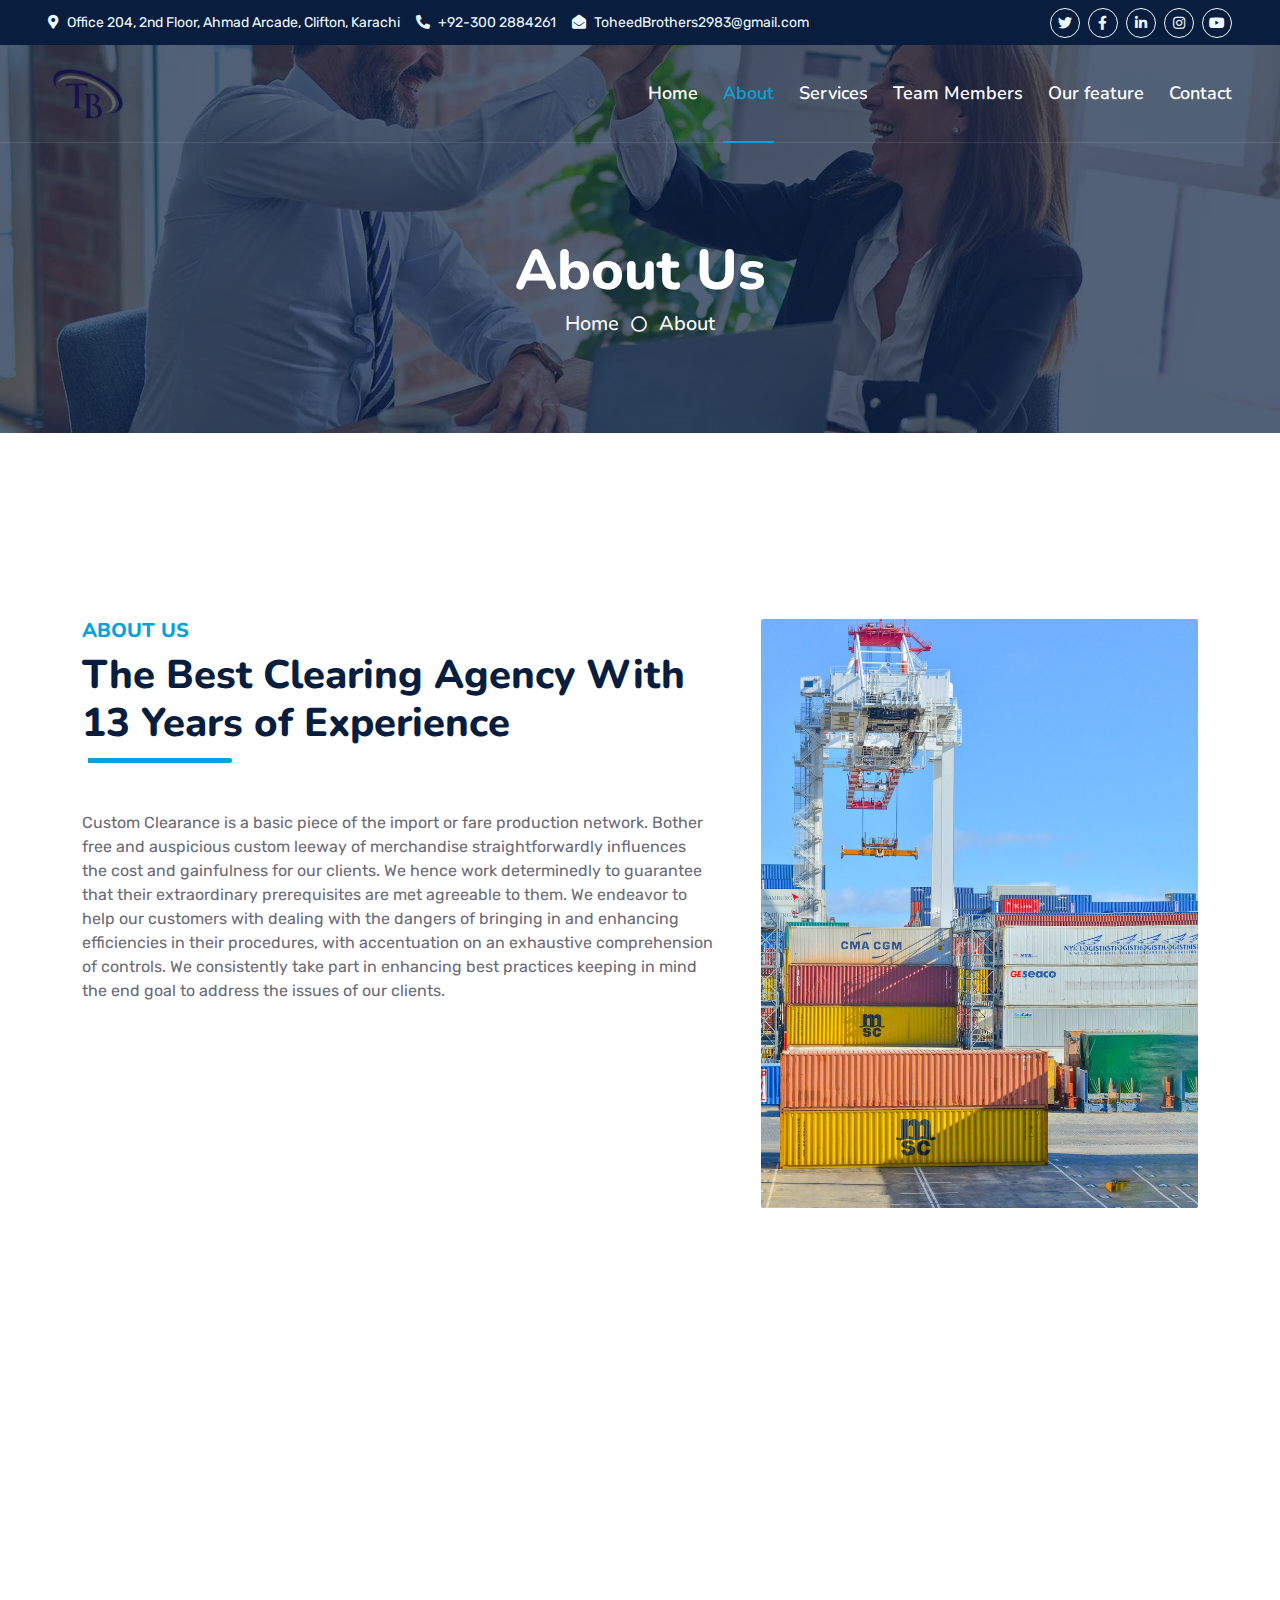
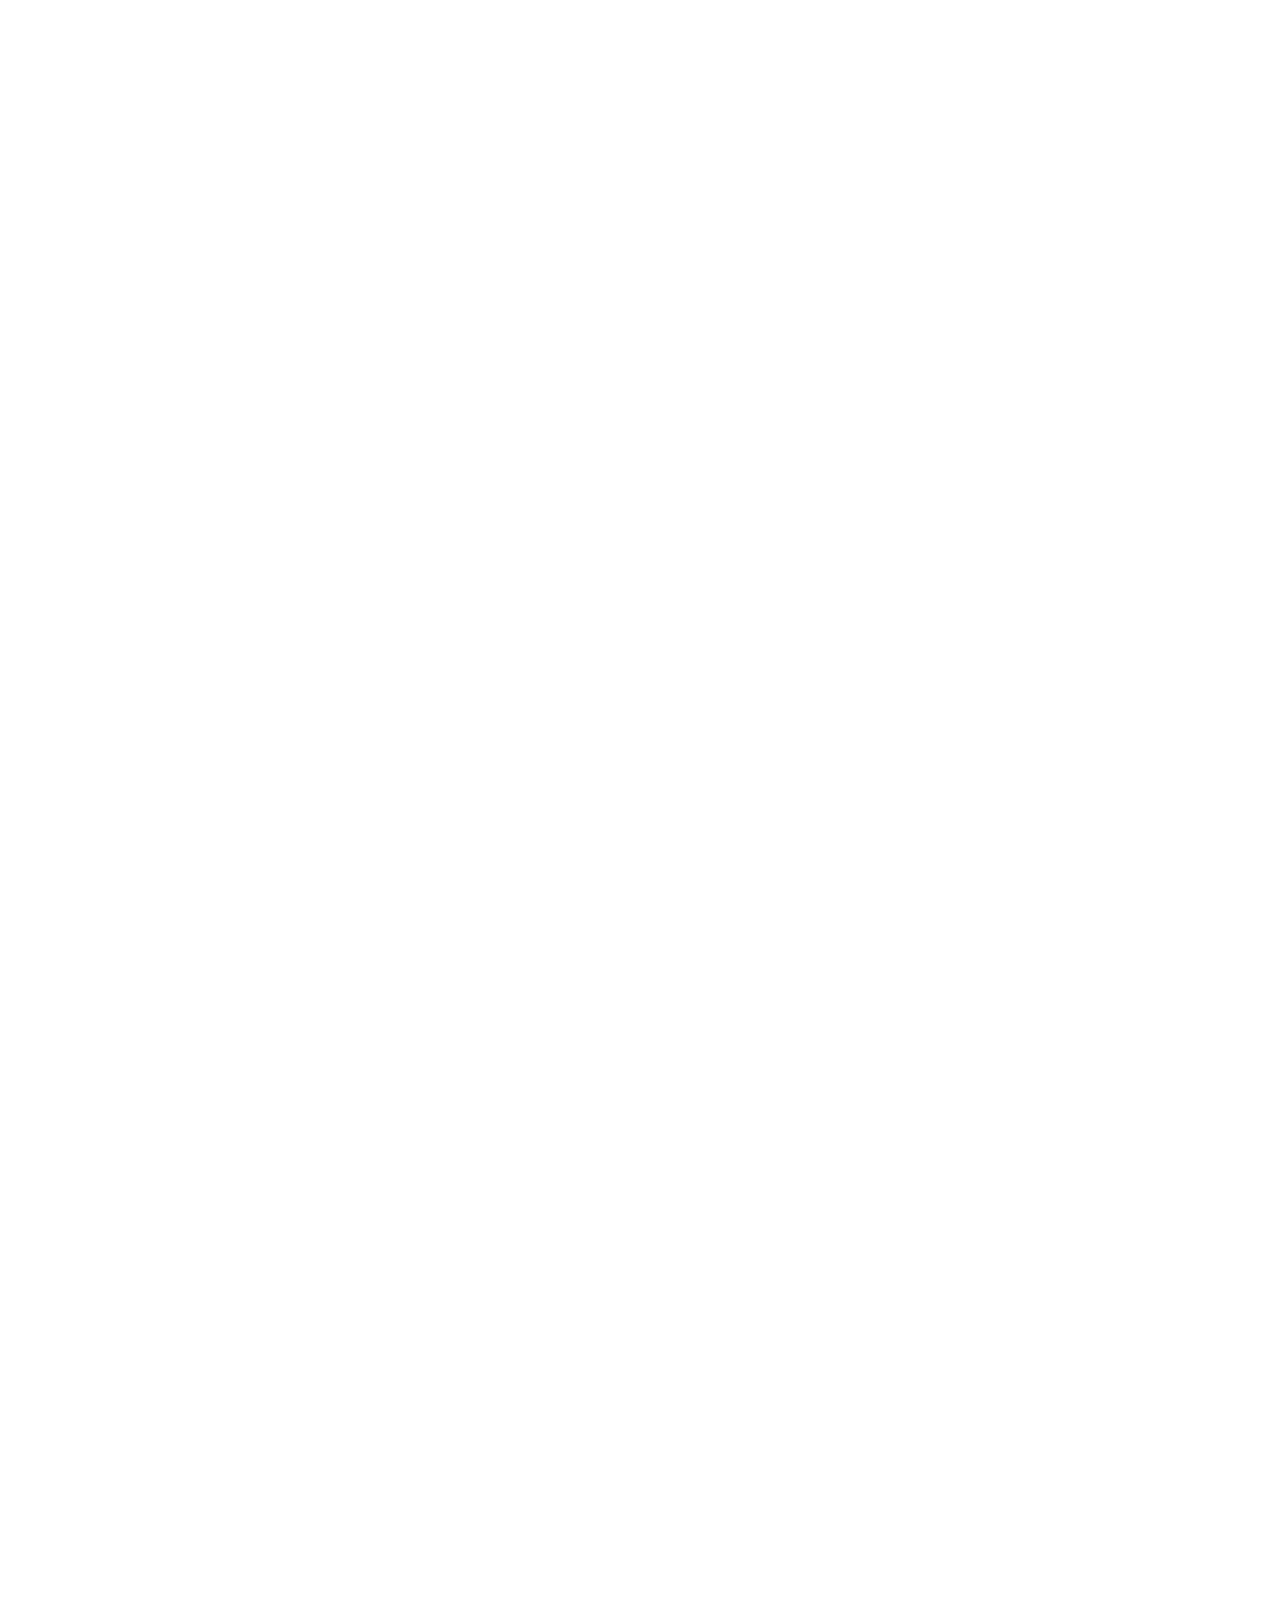
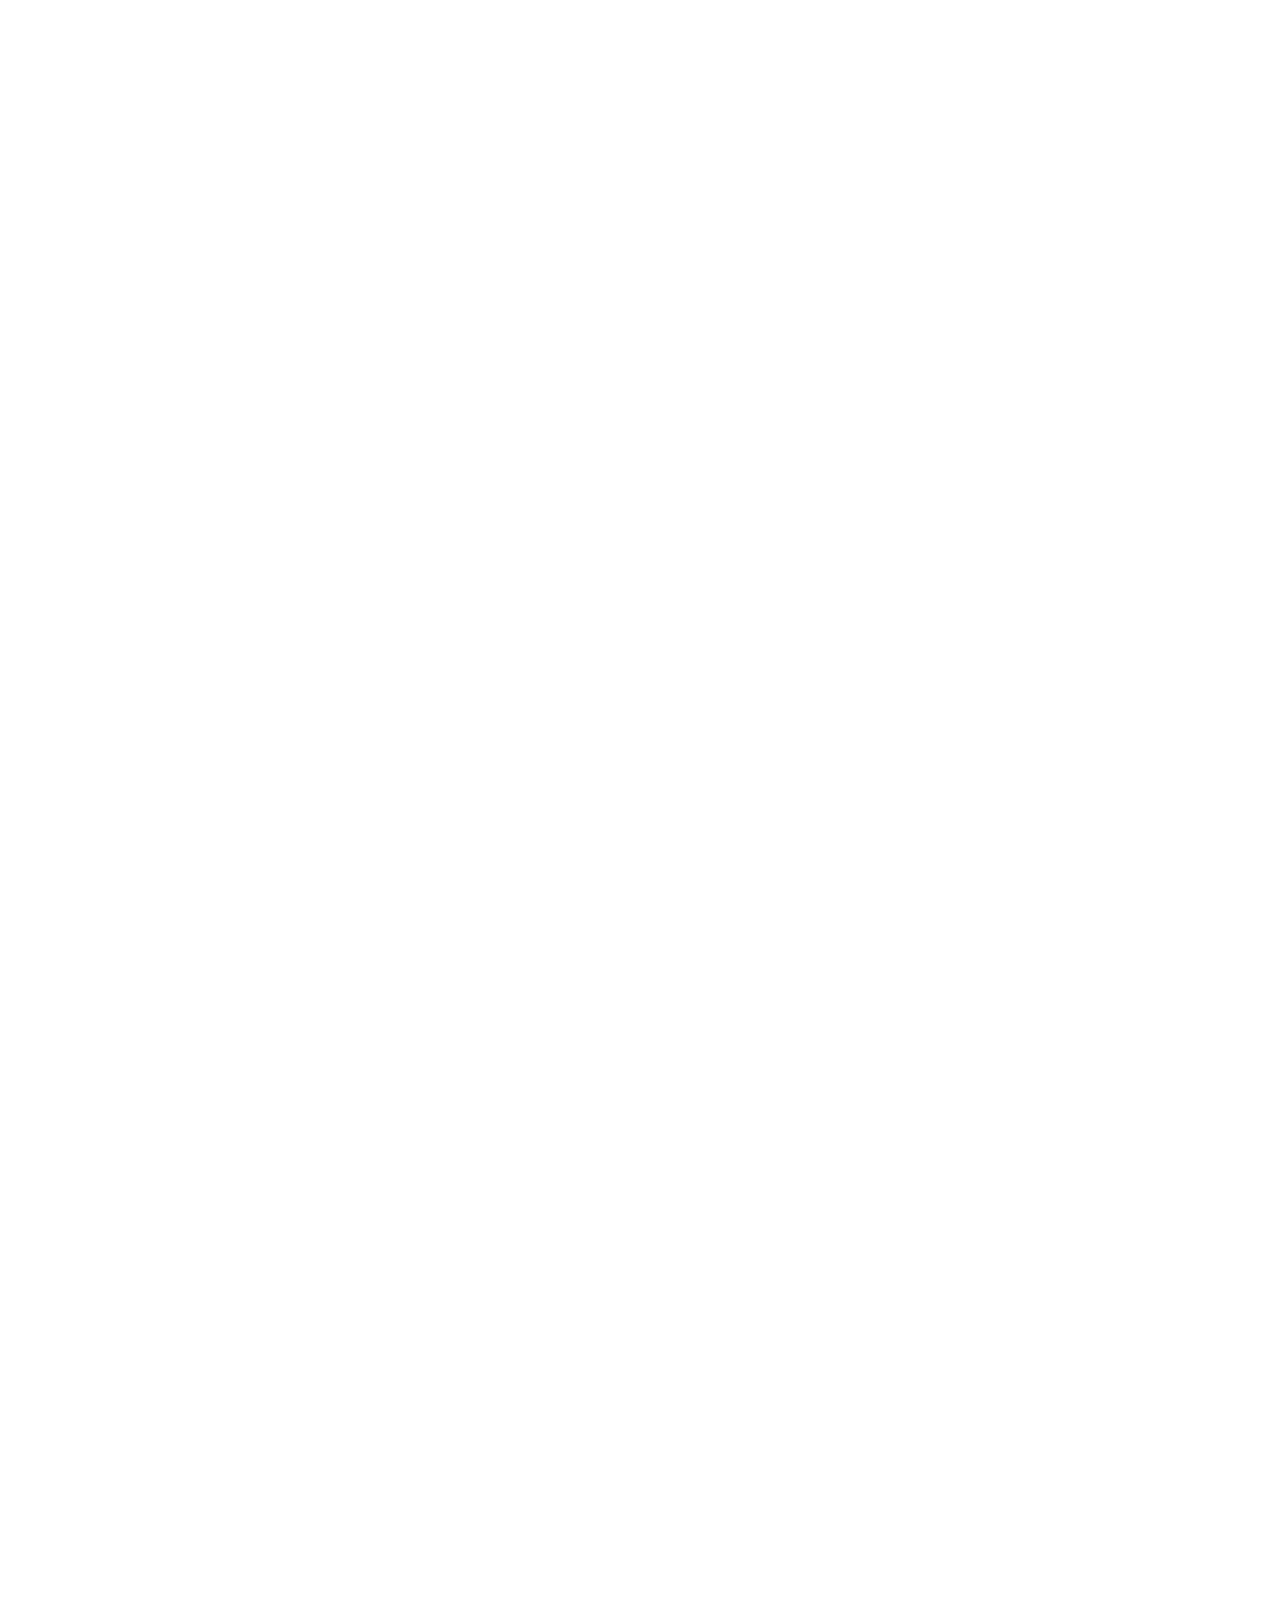
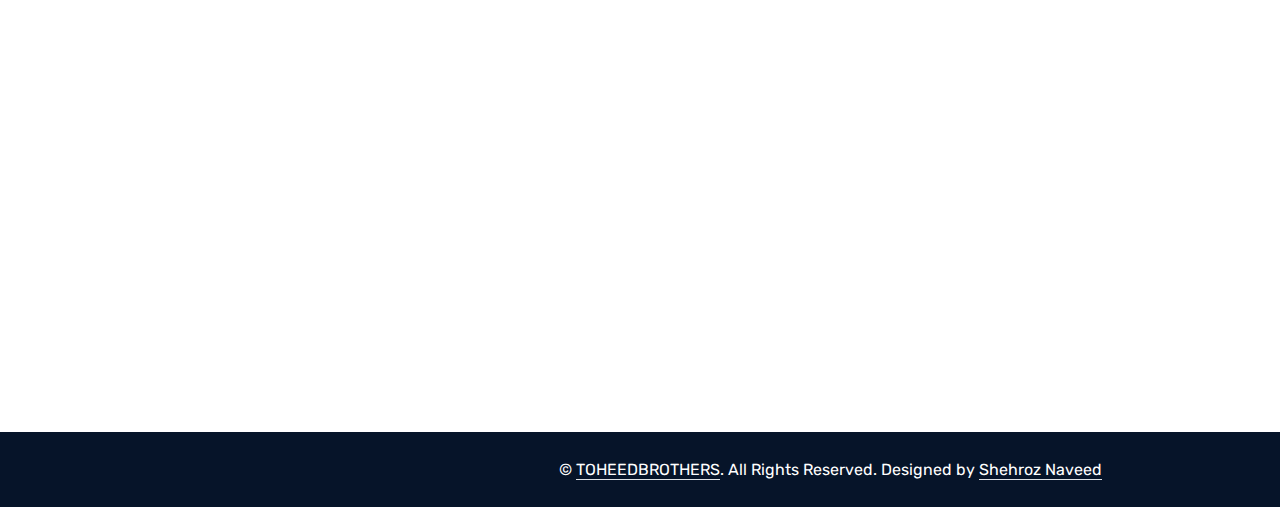
==== about.html @ 92a2a066 "done" ====
<!DOCTYPE html>
<html lang="en">

<head>
    <meta charset="utf-8">
    <title>Toheed Brothers - Custom Clearing Agent</title>
    <meta content="width=device-width, initial-scale=1.0" name="viewport">
    <meta content="Toheed Brothers" name="Toheed Brothers, Customs, Malik Hassham, Malik Toheed">
    <meta content="Free HTML Templates" name="toheed brothers, about toheed brothers, toheed">


    <!-- Favicon -->
    <link href="img/favicon.ico" rel="icon">

    <!-- Google Web Fonts -->
    <link rel="preconnect" href="https://fonts.googleapis.com">
    <link rel="preconnect" href="https://fonts.gstatic.com" crossorigin>
    <link href="https://fonts.googleapis.com/css2?family=Nunito:wght@400;600;700;800&family=Rubik:wght@400;500;600;700&display=swap" rel="stylesheet">

    <!-- Icon Font Stylesheet -->
    <link href="https://cdnjs.cloudflare.com/ajax/libs/font-awesome/5.10.0/css/all.min.css" rel="stylesheet">
    <link href="https://cdn.jsdelivr.net/npm/bootstrap-icons@1.4.1/font/bootstrap-icons.css" rel="stylesheet">

    <!-- Libraries Stylesheet -->
    <link href="lib/owlcarousel/assets/owl.carousel.min.css" rel="stylesheet">
    <link href="lib/animate/animate.min.css" rel="stylesheet">

    <!-- Customized Bootstrap Stylesheet -->
    <link href="css/bootstrap.min.css" rel="stylesheet">

    <!-- Template Stylesheet -->
    <link href="css/style.css" rel="stylesheet">
</head>

<body>
    <!-- Spinner Start -->
    <div id="spinner" class="show bg-white position-fixed translate-middle w-100 vh-100 top-50 start-50 d-flex align-items-center justify-content-center">
        <div class="spinner"></div>
    </div>
    <!-- Spinner End -->


    <!-- Topbar Start -->
    <div class="container-fluid bg-dark px-5 d-none d-lg-block">
        <div class="row gx-0">
            <div class="col-lg-8 text-center text-lg-start mb-2 mb-lg-0">
                <div class="d-inline-flex align-items-center" style="height: 45px;">
                    <small class="me-3 text-light"><i class="fa fa-map-marker-alt me-2"></i>Office 204, 2nd Floor, Ahmad Arcade, Clifton, Karachi</small>
                    <small class="me-3 text-light"><i class="fa fa-phone-alt me-2"></i>+92-300 2884261</small>
                    <small class="text-light"><i class="fa fa-envelope-open me-2"></i>ToheedBrothers2983@gmail.com</small>
                </div>
            </div>
            <div class="col-lg-4 text-center text-lg-end">
                <div class="d-inline-flex align-items-center" style="height: 45px;">
                    <a class="btn btn-sm btn-outline-light btn-sm-square rounded-circle me-2" href=""><i class="fab fa-twitter fw-normal"></i></a>
                    <a class="btn btn-sm btn-outline-light btn-sm-square rounded-circle me-2" href=""><i class="fab fa-facebook-f fw-normal"></i></a>
                    <a class="btn btn-sm btn-outline-light btn-sm-square rounded-circle me-2" href=""><i class="fab fa-linkedin-in fw-normal"></i></a>
                    <a class="btn btn-sm btn-outline-light btn-sm-square rounded-circle me-2" href=""><i class="fab fa-instagram fw-normal"></i></a>
                    <a class="btn btn-sm btn-outline-light btn-sm-square rounded-circle" href=""><i class="fab fa-youtube fw-normal"></i></a>
                </div>
            </div>
        </div>
    </div>
    <!-- Topbar End -->


    <!-- Navbar Start -->
    <div class="container-fluid position-relative p-0">
        <nav class="navbar navbar-expand-lg navbar-dark px-5 py-3 py-lg-0">
            <a href="index.html" class="navbar-brand p-0">
                <img src="/img/new-logo.png" alt="HTML5 Icon" style="width:80px;height:80px;">
            </a>
            <button class="navbar-toggler" type="button" data-bs-toggle="collapse" data-bs-target="#navbarCollapse">
                <span class="fa fa-bars"></span>
            </button>
            <div class="collapse navbar-collapse" id="navbarCollapse">
                <div class="navbar-nav ms-auto py-0">
                    <a href="" class="nav-item nav-link ">Home</a>
                    <a href="" class="nav-item nav-link active">About</a>
                    <a href="" class="nav-item nav-link">Services</a>
                    <a href="" class="nav-item nav-link">Team Members</a>
                    <a href="" class="nav-item nav-link">Our feature</a>

                                     
                    <a href="" class="nav-item nav-link">Contact</a>
                </div>
            </div>
        </nav>

        <div class="container-fluid bg-primary py-5 bg-header" style="margin-bottom: 90px;">
            <div class="row py-5">
                <div class="col-12 pt-lg-5 mt-lg-5 text-center">
                    <h1 class="display-4 text-white animated zoomIn">About Us</h1>
                    <a href="" class="h5 text-white">Home</a>
                    <i class="far fa-circle text-white px-2"></i>
                    <a href="" class="h5 text-white">About</a>
                </div>
            </div>
        </div>
    </div>
    <!-- Navbar End -->


    <!-- Full Screen Search Start -->
    <div class="modal fade" id="searchModal" tabindex="-1">
        <div class="modal-dialog modal-fullscreen">
            <div class="modal-content" style="background: rgba(9, 30, 62, .7);">
                <div class="modal-header border-0">
                    <button type="button" class="btn bg-white btn-close" data-bs-dismiss="modal" aria-label="Close"></button>
                </div>
                <div class="modal-body d-flex align-items-center justify-content-center">
                    <div class="input-group" style="max-width: 600px;">
                        <input type="text" class="form-control bg-transparent border-primary p-3" placeholder="Type search keyword">
                        <button class="btn btn-primary px-4"><i class="bi bi-search"></i></button>
                    </div>
                </div>
            </div>
        </div>
    </div>
    <!-- Full Screen Search End -->


   
    <!-- About Start -->
    <div class="container-fluid py-5 wow fadeInUp" data-wow-delay="0.1s">
        <div class="container py-5">
            <div class="row g-5">
                <div class="col-lg-7">
                    <div class="section-title position-relative pb-3 mb-5">
                        <h5 class="fw-bold text-primary text-uppercase">About Us</h5>
                        <h1 class="mb-0">The Best Clearing Agency With 13 Years of Experience</h1>
                    </div>
                    <p class="mb-4">
                        Custom Clearance is a basic piece of the import or fare production network. Bother free and auspicious custom leeway of merchandise straightforwardly influences the cost and gainfulness for our clients. We hence work determinedly to guarantee that their extraordinary prerequisites are met agreeable to them. We endeavor to help our customers with dealing with the dangers of bringing in and enhancing efficiencies in their procedures, with accentuation on an exhaustive comprehension of controls. We consistently take part in enhancing best practices keeping in mind the end goal to address the issues of our clients.
                    </p>
                    <div class="row g-0 mb-3">
                        <div class="col-sm-6 wow zoomIn" data-wow-delay="0.2s">
                            <h5 class="mb-3"><i class="fa fa-check text-primary me-3"></i>Used Machinery</h5>
                            <h5 class="mb-3"><i class="fa fa-check text-primary me-3"></i>Mix Metal Scrap</h5>
                        </div>
                        <div class="col-sm-6 wow zoomIn" data-wow-delay="0.4s">
                            <h5 class="mb-3"><i class="fa fa-check text-primary me-3"></i>24/7 Support</h5>
                            <h5 class="mb-3"><i class="fa fa-check text-primary me-3"></i>Cleared on Time</h5>
                        </div>
                    </div>
                    <div class="d-flex align-items-center mb-4 wow fadeIn" data-wow-delay="0.6s">
                        <div class="bg-primary d-flex align-items-center justify-content-center rounded" style="width: 60px; height: 60px;">
                            <i class="fa fa-phone-alt text-white"></i>
                        </div>
                        <div class="ps-4">
                            <h5 class="mb-2">Call to ask any question</h5>
                            <h4 class="text-primary mb-0">+92 300-2884261 </h4>
                        </div>
                    </div>
                </div>
                <div class="col-lg-5" style="min-height: 500px;">
                    <div class="position-relative h-100">
                        <img class="position-absolute w-100 h-100 rounded wow zoomIn" data-wow-delay="0.9s" src="img/9.jpg" style="object-fit: cover;">
                    </div>
                </div>
            </div>
        </div>
    </div>
    <!-- About End -->


   

    <!-- Team Start -->
    <div class="container-fluid py-5 wow fadeInUp" data-wow-delay="0.1s">
        <div class="container py-5">
            <div class="section-title text-center position-relative pb-3 mb-5 mx-auto" style="max-width: 600px;">
                <h5 class="fw-bold text-primary text-uppercase">Team Members</h5>
                <h1 class="mb-0">Professional Stuffs Ready to Help Your Business</h1>
            </div>
            <div class="row g-5">
                <div class="col-lg-4 wow slideInUp" data-wow-delay="0.3s">
                    <div class="team-item bg-light rounded overflow-hidden">
                        <div class="team-img position-relative overflow-hidden">
                            <img class="img-fluid w-100" src="img/toheedbhi1.jpeg" alt="">
                            <div class="team-social">
                                <a class="btn btn-lg btn-primary btn-lg-square rounded" href=""><i class="fab fa-twitter fw-normal"></i></a>
                                <a class="btn btn-lg btn-primary btn-lg-square rounded" href=""><i class="fab fa-facebook-f fw-normal"></i></a>
                                <a class="btn btn-lg btn-primary btn-lg-square rounded" href=""><i class="fab fa-instagram fw-normal"></i></a>
                                <a class="btn btn-lg btn-primary btn-lg-square rounded" href=""><i class="fab fa-linkedin-in fw-normal"></i></a>
                            </div>
                        </div>
                        <div class="text-center py-4">
                            <h4 class="text-primary">Malik Toheed</h4>
                            <p class="text-uppercase m-0">CEO</p>
                        </div>
                    </div>
                </div>
                <div class="col-lg-4 wow slideInUp" data-wow-delay="0.6s">
                    <div class="team-item bg-light rounded overflow-hidden">
                        <div class="team-img position-relative overflow-hidden">
                            <img class="img-fluid w-100" src="img/hassham b 1.jpeg" alt="">
                            <div class="team-social">
                                <a class="btn btn-lg btn-primary btn-lg-square rounded" href=""><i class="fab fa-twitter fw-normal"></i></a>
                                <a class="btn btn-lg btn-primary btn-lg-square rounded" href=""><i class="fab fa-facebook-f fw-normal"></i></a>
                                <a class="btn btn-lg btn-primary btn-lg-square rounded" href=""><i class="fab fa-instagram fw-normal"></i></a>
                                <a class="btn btn-lg btn-primary btn-lg-square rounded" href=""><i class="fab fa-linkedin-in fw-normal"></i></a>
                            </div>
                        </div>
                        <div class="text-center py-4">
                            <h4 class="text-primary">Malik Hassham</h4>
                            <p class="text-uppercase m-0">Director</p>
                        </div>
                    </div>
                </div>
                <div class="col-lg-4 wow slideInUp" data-wow-delay="0.9s">
                    <div class="team-item bg-light rounded overflow-hidden">
                        <div class="team-img position-relative overflow-hidden">
                            <img class="img-fluid w-100" src="img/.jpg" alt="">
                            <div class="team-social">
                                <a class="btn btn-lg btn-primary btn-lg-square rounded" href=""><i class="fab fa-twitter fw-normal"></i></a>
                                <a class="btn btn-lg btn-primary btn-lg-square rounded" href=""><i class="fab fa-facebook-f fw-normal"></i></a>
                                <a class="btn btn-lg btn-primary btn-lg-square rounded" href=""><i class="fab fa-instagram fw-normal"></i></a>
                                <a class="btn btn-lg btn-primary btn-lg-square rounded" href=""><i class="fab fa-linkedin-in fw-normal"></i></a>
                            </div>
                        </div>
                        <div class="text-center py-4">
                            <h4 class="text-primary">Rehmatullah Khan</h4>
                            <p class="text-uppercase m-0">Consultant</p>
                        </div>
                    </div>
                </div>

                <div class="col-lg-4 wow slideInUp" data-wow-delay="0.9s">
                    <div class="team-item bg-light rounded overflow-hidden">
                        <div class="team-img position-relative overflow-hidden">
                            <img class="img-fluid w-100" src="img/userimage.png" alt="">
                            <div class="team-social">
                                <a class="btn btn-lg btn-primary btn-lg-square rounded" href=""><i class="fab fa-twitter fw-normal"></i></a>
                                <a class="btn btn-lg btn-primary btn-lg-square rounded" href=""><i class="fab fa-facebook-f fw-normal"></i></a>
                                <a class="btn btn-lg btn-primary btn-lg-square rounded" href=""><i class="fab fa-instagram fw-normal"></i></a>
                                <a class="btn btn-lg btn-primary btn-lg-square rounded" href=""><i class="fab fa-linkedin-in fw-normal"></i></a>
                            </div>
                        </div>
                        <div class="text-center py-4">
                            <h4 class="text-primary">Malik Hammad</h4>
                            <p class="text-uppercase m-0">Accountant</p>
                        </div>
                    </div>
                </div>

                <div class="col-lg-4 wow slideInUp" data-wow-delay="0.9s">
                    <div class="team-item bg-light rounded overflow-hidden">
                        <div class="team-img position-relative overflow-hidden">
                            <img class="img-fluid w-100" src="img/userimage.png" alt="">
                            <div class="team-social">
                                <a class="btn btn-lg btn-primary btn-lg-square rounded" href=""><i class="fab fa-twitter fw-normal"></i></a>
                                <a class="btn btn-lg btn-primary btn-lg-square rounded" href=""><i class="fab fa-facebook-f fw-normal"></i></a>
                                <a class="btn btn-lg btn-primary btn-lg-square rounded" href=""><i class="fab fa-instagram fw-normal"></i></a>
                                <a class="btn btn-lg btn-primary btn-lg-square rounded" href=""><i class="fab fa-linkedin-in fw-normal"></i></a>
                            </div>
                        </div>
                        <div class="text-center py-4">
                            <h4 class="text-primary">Malik Adeel</h4>
                            <p class="text-uppercase m-0">Delivery Incharge</p>
                        </div>
                    </div>
                </div>

                <div class="col-lg-4 wow slideInUp" data-wow-delay="0.9s">
                    <div class="team-item bg-light rounded overflow-hidden">
                        <div class="team-img position-relative overflow-hidden">
                            <img class="img-fluid w-100" src="img/khawar b.jpeg" alt="">
                            <div class="team-social">
                                <a class="btn btn-lg btn-primary btn-lg-square rounded" href=""><i class="fab fa-twitter fw-normal"></i></a>
                                <a class="btn btn-lg btn-primary btn-lg-square rounded" href=""><i class="fab fa-facebook-f fw-normal"></i></a>
                                <a class="btn btn-lg btn-primary btn-lg-square rounded" href=""><i class="fab fa-instagram fw-normal"></i></a>
                                <a class="btn btn-lg btn-primary btn-lg-square rounded" href=""><i class="fab fa-linkedin-in fw-normal"></i></a>
                            </div>
                        </div>
                        <div class="text-center py-4">
                            <h4 class="text-primary">Malik Khawar</h4>
                            <p class="text-uppercase m-0">Examination Incharge</p>
                        </div>
                    </div>
                </div>

                <div class="col-lg-4 wow slideInUp" data-wow-delay="0.9s">
                    <div class="team-item bg-light rounded overflow-hidden">
                        <div class="team-img position-relative overflow-hidden">
                            <img class="img-fluid w-100" src="img/ehsan b.jpeg" alt="">
                            <div class="team-social">
                                <a class="btn btn-lg btn-primary btn-lg-square rounded" href=""><i class="fab fa-twitter fw-normal"></i></a>
                                <a class="btn btn-lg btn-primary btn-lg-square rounded" href=""><i class="fab fa-facebook-f fw-normal"></i></a>
                                <a class="btn btn-lg btn-primary btn-lg-square rounded" href=""><i class="fab fa-instagram fw-normal"></i></a>
                                <a class="btn btn-lg btn-primary btn-lg-square rounded" href=""><i class="fab fa-linkedin-in fw-normal"></i></a>
                            </div>
                        </div>
                        <div class="text-center py-4">
                            <h4 class="text-primary">Ehasan Khan</h4>
                            <p class="text-uppercase m-0">Examination Incharge</p>
                        </div>
                    </div>
                </div>

                <div class="col-lg-4 wow slideInUp" data-wow-delay="0.9s">
                    <div class="team-item bg-light rounded overflow-hidden">
                        <div class="team-img position-relative overflow-hidden">
                            <img class="img-fluid w-100" src="img/shehroz.jpg" alt="">
                            <div class="team-social">
                                <a class="btn btn-lg btn-primary btn-lg-square rounded" href=""><i class="fab fa-twitter fw-normal"></i></a>
                                <a class="btn btn-lg btn-primary btn-lg-square rounded" href=""><i class="fab fa-facebook-f fw-normal"></i></a>
                                <a class="btn btn-lg btn-primary btn-lg-square rounded" href=""><i class="fab fa-instagram fw-normal"></i></a>
                                <a class="btn btn-lg btn-primary btn-lg-square rounded" href=""><i class="fab fa-linkedin-in fw-normal"></i></a>
                            </div>
                        </div>
                        <div class="text-center py-4">
                            <h4 class="text-primary">Shehroz</h4>
                            <p class="text-uppercase m-0">----------------</p>
                        </div>
                    </div>
                </div>



                <div class="col-lg-4 wow slideInUp" data-wow-delay="0.9s">
                    <div class="team-item bg-light rounded overflow-hidden">
                        <div class="team-img position-relative overflow-hidden">
                            <img class="img-fluid w-100" src="img/userimage.png" alt="">
                            <div class="team-social">
                                <a class="btn btn-lg btn-primary btn-lg-square rounded" href=""><i class="fab fa-twitter fw-normal"></i></a>
                                <a class="btn btn-lg btn-primary btn-lg-square rounded" href=""><i class="fab fa-facebook-f fw-normal"></i></a>
                                <a class="btn btn-lg btn-primary btn-lg-square rounded" href=""><i class="fab fa-instagram fw-normal"></i></a>
                                <a class="btn btn-lg btn-primary btn-lg-square rounded" href=""><i class="fab fa-linkedin-in fw-normal"></i></a>
                            </div>
                        </div>
                        <div class="text-center py-4">
                            <h4 class="text-primary">Adeel Saho</h4>
                            <p class="text-uppercase m-0">Examination Officer</p>
                        </div>
                    </div>
                </div>

                <div class="col-lg-4 wow slideInUp" data-wow-delay="0.9s">
                    <div class="team-item bg-light rounded overflow-hidden">
                        <div class="team-img position-relative overflow-hidden">
                            <img class="img-fluid w-100" src="img/userimage.png" alt="">
                            <div class="team-social">
                                <a class="btn btn-lg btn-primary btn-lg-square rounded" href=""><i class="fab fa-twitter fw-normal"></i></a>
                                <a class="btn btn-lg btn-primary btn-lg-square rounded" href=""><i class="fab fa-facebook-f fw-normal"></i></a>
                                <a class="btn btn-lg btn-primary btn-lg-square rounded" href=""><i class="fab fa-instagram fw-normal"></i></a>
                                <a class="btn btn-lg btn-primary btn-lg-square rounded" href=""><i class="fab fa-linkedin-in fw-normal"></i></a>
                            </div>
                        </div>
                        <div class="text-center py-4">
                            <h4 class="text-primary">Muhammad Zeeshan</h4>
                            <p class="text-uppercase m-0"> GD Typing Master </p>
                        </div>
                    </div>
                </div>

                <div class="col-lg-4 wow slideInUp" data-wow-delay="0.9s">
                    <div class="team-item bg-light rounded overflow-hidden">
                        <div class="team-img position-relative overflow-hidden">
                            <img class="img-fluid w-100" src="img/userimage.png" alt="">
                            <div class="team-social">
                                <a class="btn btn-lg btn-primary btn-lg-square rounded" href=""><i class="fab fa-twitter fw-normal"></i></a>
                                <a class="btn btn-lg btn-primary btn-lg-square rounded" href=""><i class="fab fa-facebook-f fw-normal"></i></a>
                                <a class="btn btn-lg btn-primary btn-lg-square rounded" href=""><i class="fab fa-instagram fw-normal"></i></a>
                                <a class="btn btn-lg btn-primary btn-lg-square rounded" href=""><i class="fab fa-linkedin-in fw-normal"></i></a>
                            </div>
                        </div>
                        <div class="text-center py-4">
                            <h4 class="text-primary">Nouman Khan</h4>
                            <p class="text-uppercase m-0"> Supervisor </p>
                        </div>
                    </div>
                </div>

                <div class="col-lg-4 wow slideInUp" data-wow-delay="0.9s">
                    <div class="team-item bg-light rounded overflow-hidden">
                        <div class="team-img position-relative overflow-hidden">
                            <img class="img-fluid w-100" src="img/zakir.jpeg" alt="">
                            <div class="team-social">
                                <a class="btn btn-lg btn-primary btn-lg-square rounded" href=""><i class="fab fa-twitter fw-normal"></i></a>
                                <a class="btn btn-lg btn-primary btn-lg-square rounded" href=""><i class="fab fa-facebook-f fw-normal"></i></a>
                                <a class="btn btn-lg btn-primary btn-lg-square rounded" href=""><i class="fab fa-instagram fw-normal"></i></a>
                                <a class="btn btn-lg btn-primary btn-lg-square rounded" href=""><i class="fab fa-linkedin-in fw-normal"></i></a>
                            </div>
                        </div>
                        <div class="text-center py-4">
                            <h4 class="text-primary">Zaki Muhammad</h4>
                            <p class="text-uppercase m-0"> Indoor Supervior </p>
                        </div>
                    </div>
                </div>

                <div class="col-lg-4 wow slideInUp" data-wow-delay="0.9s">
                    <div class="team-item bg-light rounded overflow-hidden">
                        <div class="team-img position-relative overflow-hidden">
                            <img class="img-fluid w-100" src="img/osama.jpeg" alt="">
                            <div class="team-social">
                                <a class="btn btn-lg btn-primary btn-lg-square rounded" href=""><i class="fab fa-twitter fw-normal"></i></a>
                                <a class="btn btn-lg btn-primary btn-lg-square rounded" href=""><i class="fab fa-facebook-f fw-normal"></i></a>
                                <a class="btn btn-lg btn-primary btn-lg-square rounded" href=""><i class="fab fa-instagram fw-normal"></i></a>
                                <a class="btn btn-lg btn-primary btn-lg-square rounded" href=""><i class="fab fa-linkedin-in fw-normal"></i></a>
                            </div>
                        </div>
                        <div class="text-center py-4">
                            <h4 class="text-primary">Usama Naveed</h4>
                            <p class="text-uppercase m-0"> Outdoor Clerk </p>
                        </div>
                    </div>
                </div>

                <div class="col-lg-4 wow slideInUp" data-wow-delay="0.9s">
                    <div class="team-item bg-light rounded overflow-hidden">
                        <div class="team-img position-relative overflow-hidden">
                            <img class="img-fluid w-100" src="img/bilal.jpeg" alt="">
                            <div class="team-social">
                                <a class="btn btn-lg btn-primary btn-lg-square rounded" href=""><i class="fab fa-twitter fw-normal"></i></a>
                                <a class="btn btn-lg btn-primary btn-lg-square rounded" href=""><i class="fab fa-facebook-f fw-normal"></i></a>
                                <a class="btn btn-lg btn-primary btn-lg-square rounded" href=""><i class="fab fa-instagram fw-normal"></i></a>
                                <a class="btn btn-lg btn-primary btn-lg-square rounded" href=""><i class="fab fa-linkedin-in fw-normal"></i></a>
                            </div>
                        </div>
                        <div class="text-center py-4">
                            <h4 class="text-primary">Muhammad Bilal</h4>
                            <p class="text-uppercase m-0"> Delivery Clerk </p>
                        </div>
                    </div>
                </div>

                <div class="col-lg-4 wow slideInUp" data-wow-delay="0.9s">
                    <div class="team-item bg-light rounded overflow-hidden">
                        <div class="team-img position-relative overflow-hidden">
                            <img class="img-fluid w-100" src="img/abubakar.jpeg" alt="">
                            <div class="team-social">
                                <a class="btn btn-lg btn-primary btn-lg-square rounded" href=""><i class="fab fa-twitter fw-normal"></i></a>
                                <a class="btn btn-lg btn-primary btn-lg-square rounded" href=""><i class="fab fa-facebook-f fw-normal"></i></a>
                                <a class="btn btn-lg btn-primary btn-lg-square rounded" href=""><i class="fab fa-instagram fw-normal"></i></a>
                                <a class="btn btn-lg btn-primary btn-lg-square rounded" href=""><i class="fab fa-linkedin-in fw-normal"></i></a>
                            </div>
                        </div>
                        <div class="text-center py-4">
                            <h4 class="text-primary">Abu Bakar</h4>
                            <p class="text-uppercase m-0"> Outdoor Clerk </p>
                        </div>
                    </div>
                </div>

            </div>
        </div>
    </div>
    <!-- Team End -->



    
     

    <!-- Footer Start -->
    <div class="container-fluid bg-dark text-light mt-5 wow fadeInUp" data-wow-delay="0.1s">
        <div class="container">
            <div class="row gx-5">
                <div class="col-lg-4 col-md-6 footer-about">
                    <div class="d-flex flex-column align-items-center justify-content-center text-center h-100 bg-primary p-4">
                        <a href="index.html" class="navbar-brand">
                            <img src="/img/new-logo.png" alt="HTML5 Icon" style="width:80px;height:80px;">
                        </a>
                        <p class="mt-3 mb-4">Our customs clearing agency has extensive expertise in managing the clearance of all types of machinery consignments & mix metals
                             ensuring that your shipment is processed efficiently and in compliance with all relevant regulations.</p>
                        <form action="">
                            <div class="input-group">
                                <input type="text" class="form-control border-white p-3" placeholder="Your Email">
                                <button class="btn btn-dark">Sign Up</button>
                            </div>
                        </form>
                    </div>
                </div>
                <div class="col-lg-8 col-md-6">
                    <div class="row gx-5">
                        <div class="col-lg-4 col-md-12 pt-5 mb-5">
                            <div class="section-title section-title-sm position-relative pb-3 mb-4">
                                <h3 class="text-light mb-0">Get In Touch</h3>
                            </div>
                            <div class="d-flex mb-2">
                                <i class="bi bi-geo-alt text-primary me-2"></i>
                                <p class="mb-0">Office 204, 2nd Floor, Ahmad Arcade, Clifton, Karachi
                                </p>
                            </div>
                            <div class="d-flex mb-2">
                                <i class="bi bi-envelope-open text-primary me-2"></i>
                                <p class="mb-0">ToheedBrothers2983@gmail.com</p>
                            </div>
                            <div class="d-flex mb-2">
                                <i class="bi bi-telephone text-primary me-2"></i>
                                <p class="mb-0">+92-300 2884261</p>
                            </div>
                            <div class="d-flex mt-4">
                                <a class="btn btn-primary btn-square me-2" href="#"><i class="fab fa-twitter fw-normal"></i></a>
                                <a class="btn btn-primary btn-square me-2" href="#"><i class="fab fa-facebook-f fw-normal"></i></a>
                                <a class="btn btn-primary btn-square me-2" href="#"><i class="fab fa-linkedin-in fw-normal"></i></a>
                                <a class="btn btn-primary btn-square" href="#"><i class="fab fa-instagram fw-normal"></i></a>
                            </div>
                        </div>
                        <div class="col-lg-4 col-md-12 pt-0 pt-lg-5 mb-5">
                            <div class="section-title section-title-sm position-relative pb-3 mb-4">
                                <h3 class="text-light mb-0">Quick Links</h3>
                            </div>
                            <div class="link-animated d-flex flex-column justify-content-start">
                                <a class="text-light mb-2" href="#"><i class="bi bi-arrow-right text-primary me-2"></i>Home</a>
                                <a class="text-light mb-2" href="#"><i class="bi bi-arrow-right text-primary me-2"></i>About Us</a>
                                <a class="text-light mb-2" href="#"><i class="bi bi-arrow-right text-primary me-2"></i>Our Services</a>
                                <a class="text-light mb-2" href="#"><i class="bi bi-arrow-right text-primary me-2"></i>Meet The Team</a>
                                <a class="text-light" href="#"><i class="bi bi-arrow-right text-primary me-2"></i>Contact Us</a>
                            </div>
                        </div>
                        <div class="col-lg-4 col-md-12 pt-0 pt-lg-5 mb-5">
                            <div class="section-title section-title-sm position-relative pb-3 mb-4">
                                <h3 class="text-light mb-0">Popular Links</h3>
                            </div>
                            <div class="link-animated d-flex flex-column justify-content-start">
                                <a class="text-light mb-2" href="#"><i class="bi bi-arrow-right text-primary me-2"></i>Home</a>
                                <a class="text-light mb-2" href="#"><i class="bi bi-arrow-right text-primary me-2"></i>About Us</a>
                                <a class="text-light mb-2" href="#"><i class="bi bi-arrow-right text-primary me-2"></i>Our Services</a>
                                <a class="text-light mb-2" href="#"><i class="bi bi-arrow-right text-primary me-2"></i>Meet The Team</a>
                                <a class="text-light" href="#"><i class="bi bi-arrow-right text-primary me-2"></i>Contact Us</a>
                            </div>
                        </div>
                    </div>
                </div>
            </div>
        </div>
    </div>
    <div class="container-fluid text-white" style="background: #061429;">
        <div class="container text-center">
            <div class="row justify-content-end">
                <div class="col-lg-8 col-md-6">
                    <div class="d-flex align-items-center justify-content-center" style="height: 75px;">
                        <p class="mb-0">&copy; <a class="text-white border-bottom" href="#">TOHEEDBROTHERS</a>. All Rights Reserved. 
						
						<!--/*** This template is free as long as you keep the footer author’s credit link/attribution link/backlink. If you'd like to use the template without the footer author’s credit link/attribution link/backlink, you can purchase the Credit Removal License from "https://htmlcodex.com/credit-removal". Thank you for your support. ***/-->
						Designed by <a class="text-white border-bottom" href="https://shehroznaveed1.github.io/ShehrozNaveed.github.io/">Shehroz Naveed</a></p>
                       
                    </div>
                </div>
            </div>
        </div>
    </div>
    <!-- Footer End -->

    <!-- Back to Top -->
    <a href="#" class="btn btn-lg btn-primary btn-lg-square rounded back-to-top"><i class="bi bi-arrow-up"></i></a>


    <!-- JavaScript Libraries -->
    <script src="https://code.jquery.com/jquery-3.4.1.min.js"></script>
    <script src="https://cdn.jsdelivr.net/npm/bootstrap@5.0.0/dist/js/bootstrap.bundle.min.js"></script>
    <script src="lib/wow/wow.min.js"></script>
    <script src="lib/easing/easing.min.js"></script>
    <script src="lib/waypoints/waypoints.min.js"></script>
    <script src="lib/counterup/counterup.min.js"></script>
    <script src="lib/owlcarousel/owl.carousel.min.js"></script>

    <!-- Template Javascript -->
    <script src="js/main.js"></script>
</body>

</html>
---- css/style.css ----
/********** Template CSS **********/
:root {
    --primary: #06A3DA;
    --secondary: #34AD54;
    --light: #EEF9FF;
    --dark: #091E3E;
}


/*** Spinner ***/
.spinner {
    width: 40px;
    height: 40px;
    background: var(--primary);
    margin: 100px auto;
    -webkit-animation: sk-rotateplane 1.2s infinite ease-in-out;
    animation: sk-rotateplane 1.2s infinite ease-in-out;
}

@-webkit-keyframes sk-rotateplane {
    0% {
        -webkit-transform: perspective(120px)
    }
    50% {
        -webkit-transform: perspective(120px) rotateY(180deg)
    }
    100% {
        -webkit-transform: perspective(120px) rotateY(180deg) rotateX(180deg)
    }
}

@keyframes sk-rotateplane {
    0% {
        transform: perspective(120px) rotateX(0deg) rotateY(0deg);
        -webkit-transform: perspective(120px) rotateX(0deg) rotateY(0deg)
    }
    50% {
        transform: perspective(120px) rotateX(-180.1deg) rotateY(0deg);
        -webkit-transform: perspective(120px) rotateX(-180.1deg) rotateY(0deg)
    }
    100% {
        transform: perspective(120px) rotateX(-180deg) rotateY(-179.9deg);
        -webkit-transform: perspective(120px) rotateX(-180deg) rotateY(-179.9deg);
    }
}

#spinner {
    opacity: 0;
    visibility: hidden;
    transition: opacity .5s ease-out, visibility 0s linear .5s;
    z-index: 99999;
}

#spinner.show {
    transition: opacity .5s ease-out, visibility 0s linear 0s;
    visibility: visible;
    opacity: 1;
}


/*** Heading ***/
h1,
h2,
.fw-bold {
    font-weight: 800 !important;
}

h3,
h4,
.fw-semi-bold {
    font-weight: 700 !important;
}

h5,
h6,
.fw-medium {
    font-weight: 600 !important;
}


/*** Button ***/
.btn {
    font-family: 'Nunito', sans-serif;
    font-weight: 600;
    transition: .5s;
}

.btn-primary,
.btn-secondary {
    color: #FFFFFF;
    box-shadow: inset 0 0 0 50px transparent;
}

.btn-primary:hover {
    box-shadow: inset 0 0 0 0 var(--primary);
}

.btn-secondary:hover {
    box-shadow: inset 0 0 0 0 var(--secondary);
}

.btn-square {
    width: 36px;
    height: 36px;
}

.btn-sm-square {
    width: 30px;
    height: 30px;
}

.btn-lg-square {
    width: 48px;
    height: 48px;
}

.btn-square,
.btn-sm-square,
.btn-lg-square {
    padding-left: 0;
    padding-right: 0;
    text-align: center;
}


/*** Navbar ***/
.navbar-dark .navbar-nav .nav-link {
    font-family: 'Nunito', sans-serif;
    position: relative;
    margin-left: 25px;
    padding: 35px 0;
    color: #FFFFFF;
    font-size: 18px;
    font-weight: 600;
    outline: none;
    transition: .5s;
}

.sticky-top.navbar-dark .navbar-nav .nav-link {
    padding: 20px 0;
    color: var(--dark);
}

.navbar-dark .navbar-nav .nav-link:hover,
.navbar-dark .navbar-nav .nav-link.active {
    color: var(--primary);
}

.navbar-dark .navbar-brand h1 {
    color: #FFFFFF;
}

.navbar-dark .navbar-toggler {
    color: var(--primary) !important;
    border-color: var(--primary) !important;
}

@media (max-width: 991.98px) {
    .sticky-top.navbar-dark {
        position: relative;
        background: #FFFFFF;
    }

    .navbar-dark .navbar-nav .nav-link,
    .navbar-dark .navbar-nav .nav-link.show,
    .sticky-top.navbar-dark .navbar-nav .nav-link {
        padding: 10px 0;
        color: var(--dark);
    }

    .navbar-dark .navbar-brand h1 {
        color: var(--primary);
    }
}

@media (min-width: 992px) {
    .navbar-dark {
        position: absolute;
        width: 100%;
        top: 0;
        left: 0;
        border-bottom: 1px solid rgba(256, 256, 256, .1);
        z-index: 999;
    }
    
    .sticky-top.navbar-dark {
        position: fixed;
        background: #FFFFFF;
    }

    .navbar-dark .navbar-nav .nav-link::before {
        position: absolute;
        content: "";
        width: 0;
        height: 2px;
        bottom: -1px;
        left: 50%;
        background: var(--primary);
        transition: .5s;
    }

    .navbar-dark .navbar-nav .nav-link:hover::before,
    .navbar-dark .navbar-nav .nav-link.active::before {
        width: 100%;
        left: 0;
    }

    .navbar-dark .navbar-nav .nav-link.nav-contact::before {
        display: none;
    }

    .sticky-top.navbar-dark .navbar-brand h1 {
        color: var(--primary);
    }
}


/*** Carousel ***/
.carousel-caption {
    top: 0;
    left: 0;
    right: 0;
    bottom: 0;
    background: rgba(9, 30, 62, .7);
    z-index: 1;
}

@media (max-width: 576px) {
    .carousel-caption h5 {
        font-size: 14px;
        font-weight: 500 !important;
    }

    .carousel-caption h1 {
        font-size: 30px;
        font-weight: 600 !important;
    }
}

.carousel-control-prev,
.carousel-control-next {
    width: 10%;
}

.carousel-control-prev-icon,
.carousel-control-next-icon {
    width: 3rem;
    height: 3rem;
}


/*** Section Title ***/
.section-title::before {
    position: absolute;
    content: "";
    width: 150px;
    height: 5px;
    left: 0;
    bottom: 0;
    background: var(--primary);
    border-radius: 2px;
}

.section-title.text-center::before {
    left: 50%;
    margin-left: -75px;
}

.section-title.section-title-sm::before {
    width: 90px;
    height: 3px;
}

.section-title::after {
    position: absolute;
    content: "";
    width: 6px;
    height: 5px;
    bottom: 0px;
    background: #FFFFFF;
    -webkit-animation: section-title-run 5s infinite linear;
    animation: section-title-run 5s infinite linear;
}

.section-title.section-title-sm::after {
    width: 4px;
    height: 3px;
}

.section-title.text-center::after {
    -webkit-animation: section-title-run-center 5s infinite linear;
    animation: section-title-run-center 5s infinite linear;
}

.section-title.section-title-sm::after {
    -webkit-animation: section-title-run-sm 5s infinite linear;
    animation: section-title-run-sm 5s infinite linear;
}

@-webkit-keyframes section-title-run {
    0% {left: 0; } 50% { left : 145px; } 100% { left: 0; }
}

@-webkit-keyframes section-title-run-center {
    0% { left: 50%; margin-left: -75px; } 50% { left : 50%; margin-left: 45px; } 100% { left: 50%; margin-left: -75px; }
}

@-webkit-keyframes section-title-run-sm {
    0% {left: 0; } 50% { left : 85px; } 100% { left: 0; }
}


/*** Service ***/
.service-item {
    position: relative;
    height: 300px;
    padding: 0 30px;
    transition: .5s;
}

.service-item .service-icon {
    margin-bottom: 30px;
    width: 60px;
    height: 60px;
    display: flex;
    align-items: center;
    justify-content: center;
    background: var(--primary);
    border-radius: 2px;
    transform: rotate(-45deg);
}

.service-item .service-icon i {
    transform: rotate(45deg);
}

.service-item a.btn {
    position: absolute;
    width: 60px;
    bottom: -48px;
    left: 50%;
    margin-left: -30px;
    opacity: 0;
}

.service-item:hover a.btn {
    bottom: -24px;
    opacity: 1;
}


/*** Testimonial ***/
.testimonial-carousel .owl-dots {
    margin-top: 15px;
    display: flex;
    align-items: flex-end;
    justify-content: center;
}

.testimonial-carousel .owl-dot {
    position: relative;
    display: inline-block;
    margin: 0 5px;
    width: 15px;
    height: 15px;
    background: #DDDDDD;
    border-radius: 2px;
    transition: .5s;
}

.testimonial-carousel .owl-dot.active {
    width: 30px;
    background: var(--primary);
}

.testimonial-carousel .owl-item.center {
    position: relative;
    z-index: 1;
}

.testimonial-carousel .owl-item .testimonial-item {
    transition: .5s;
}

.testimonial-carousel .owl-item.center .testimonial-item {
    background: #FFFFFF !important;
    box-shadow: 0 0 30px #DDDDDD;
}


/*** Team ***/
.team-item {
    transition: .5s;
}

.team-social {
    position: absolute;
    width: 100%;
    height: 100%;
    top: 0;
    left: 0;
    display: flex;
    align-items: center;
    justify-content: center;
    transition: .5s;
}

.team-social a.btn {
    position: relative;
    margin: 0 3px;
    margin-top: 100px;
    opacity: 0;
}

.team-item:hover {
    box-shadow: 0 0 30px #DDDDDD;
}

.team-item:hover .team-social {
    background: rgba(9, 30, 62, .7);
}

.team-item:hover .team-social a.btn:first-child {
    opacity: 1;
    margin-top: 0;
    transition: .3s 0s;
}

.team-item:hover .team-social a.btn:nth-child(2) {
    opacity: 1;
    margin-top: 0;
    transition: .3s .05s;
}

.team-item:hover .team-social a.btn:nth-child(3) {
    opacity: 1;
    margin-top: 0;
    transition: .3s .1s;
}

.team-item:hover .team-social a.btn:nth-child(4) {
    opacity: 1;
    margin-top: 0;
    transition: .3s .15s;
}

.team-item .team-img img,
.blog-item .blog-img img  {
    transition: .5s;
}

.team-item:hover .team-img img,
.blog-item:hover .blog-img img {
    transform: scale(1.15);
}


/*** Miscellaneous ***/
@media (min-width: 991.98px) {
    .facts {
        position: relative;
        margin-top: -75px;
        z-index: 1;
    }
}

.back-to-top {
    position: fixed;
    display: none;
    right: 45px;
    bottom: 45px;
    z-index: 99;
}

.bg-header {
    background: linear-gradient(rgba(9, 30, 62, .7), rgba(9, 30, 62, .7)), url(../img/carousel-1.jpg) center center no-repeat;
    background-size: cover;
}

.link-animated a {
    transition: .5s;
}

.link-animated a:hover {
    padding-left: 10px;
}

@media (min-width: 767.98px) {
    .footer-about {
        margin-bottom: -75px;
    }
}
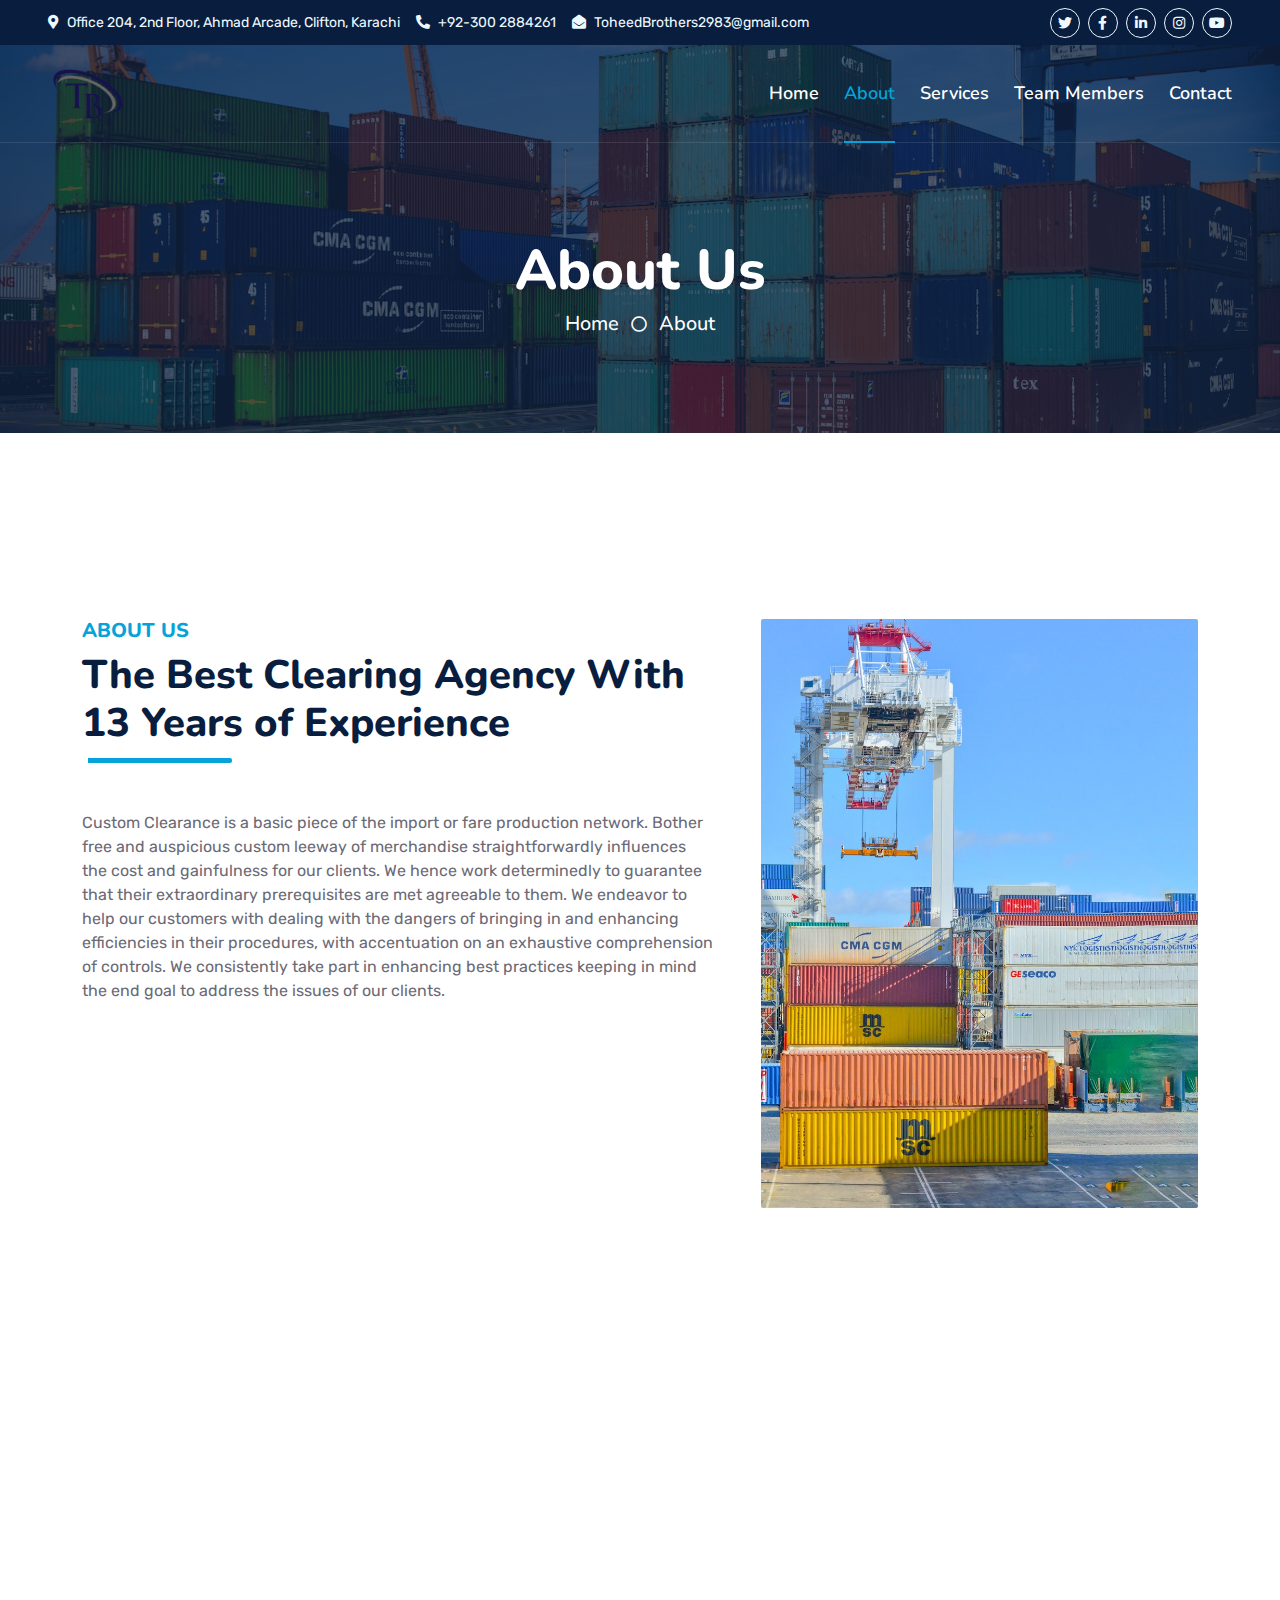
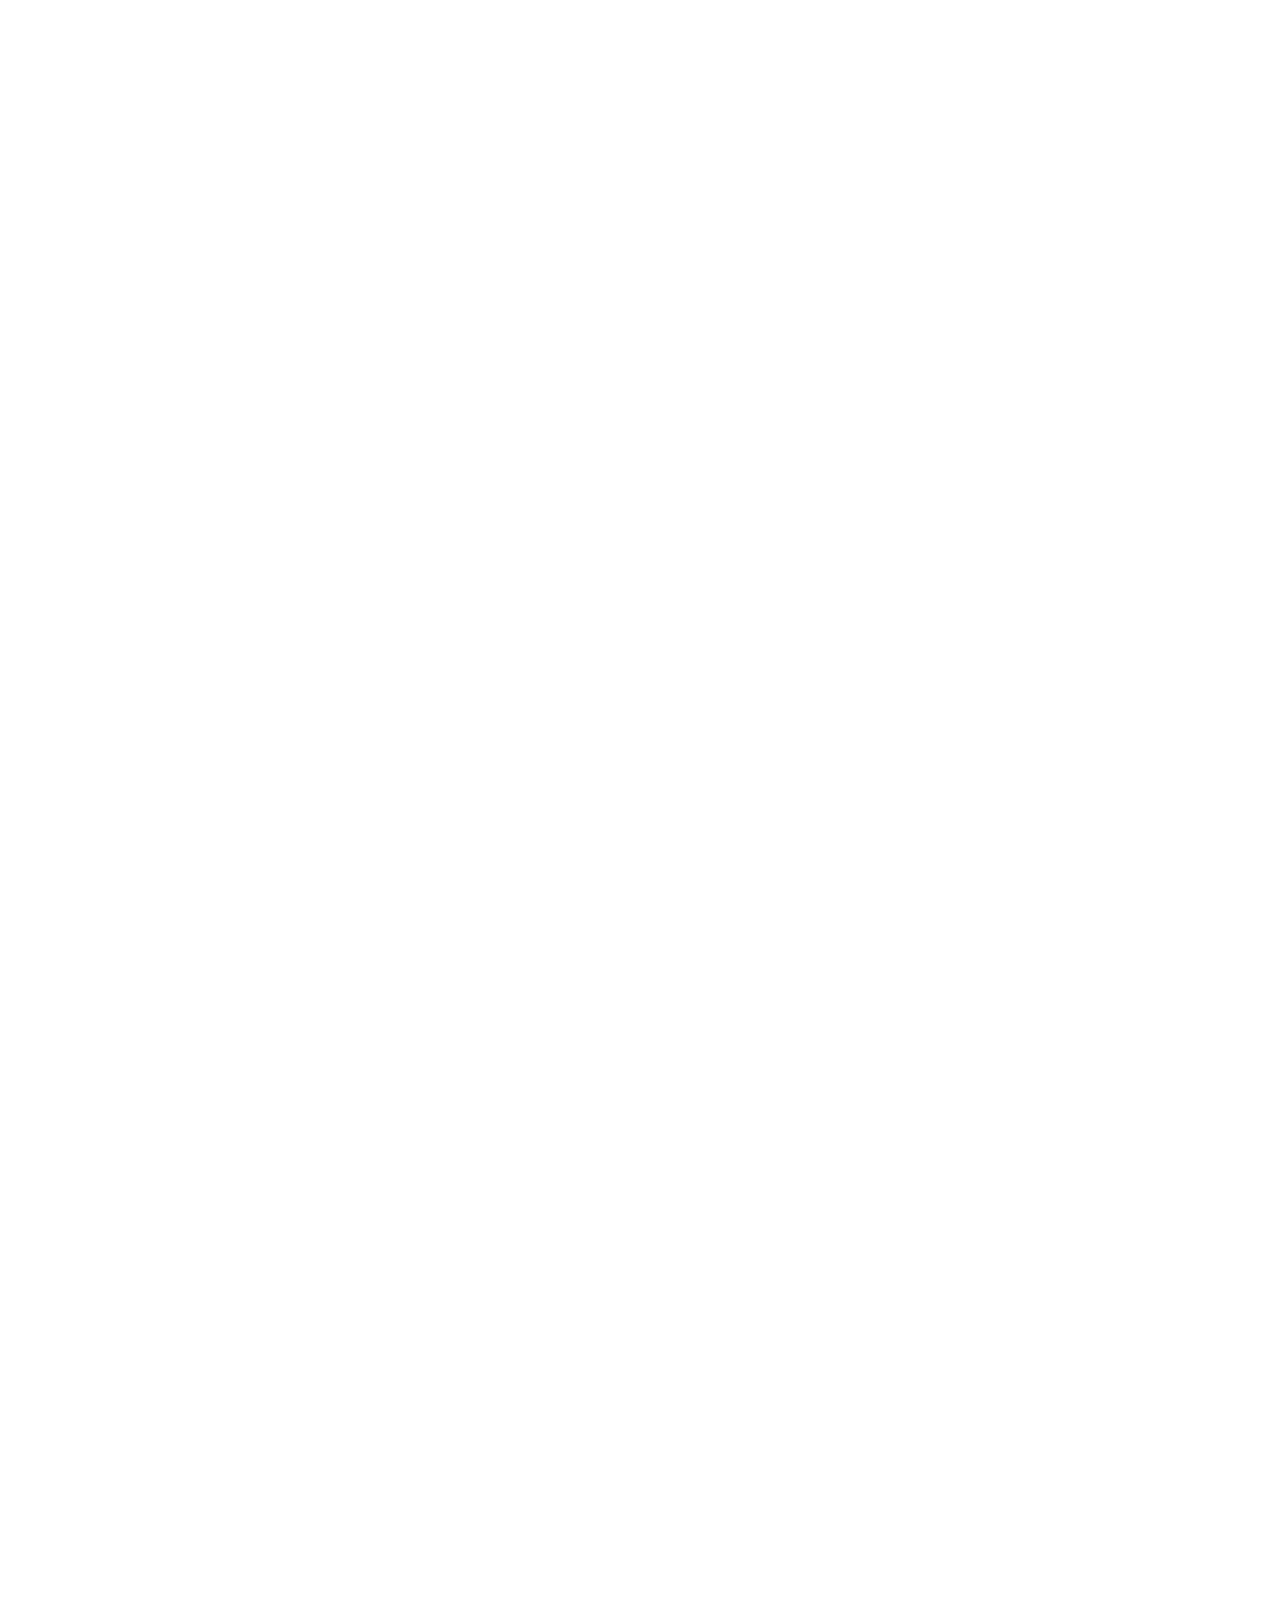
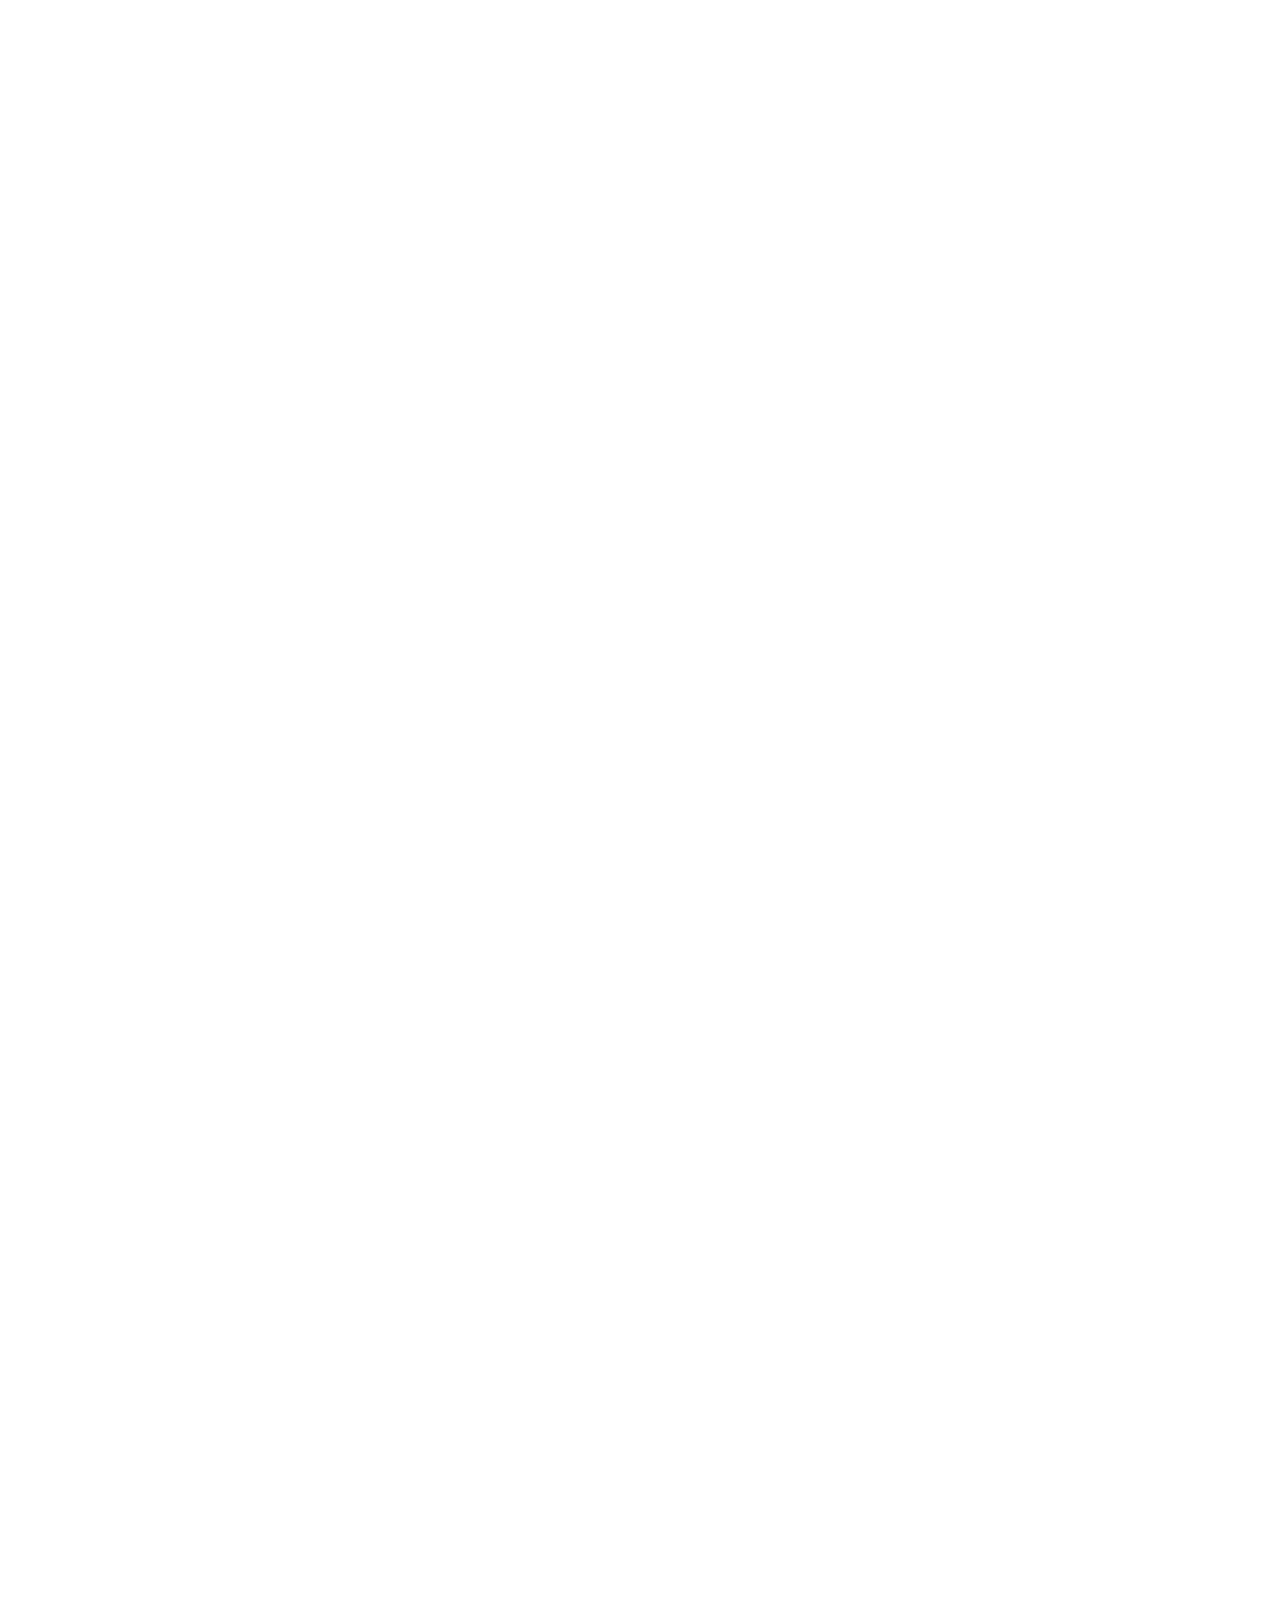
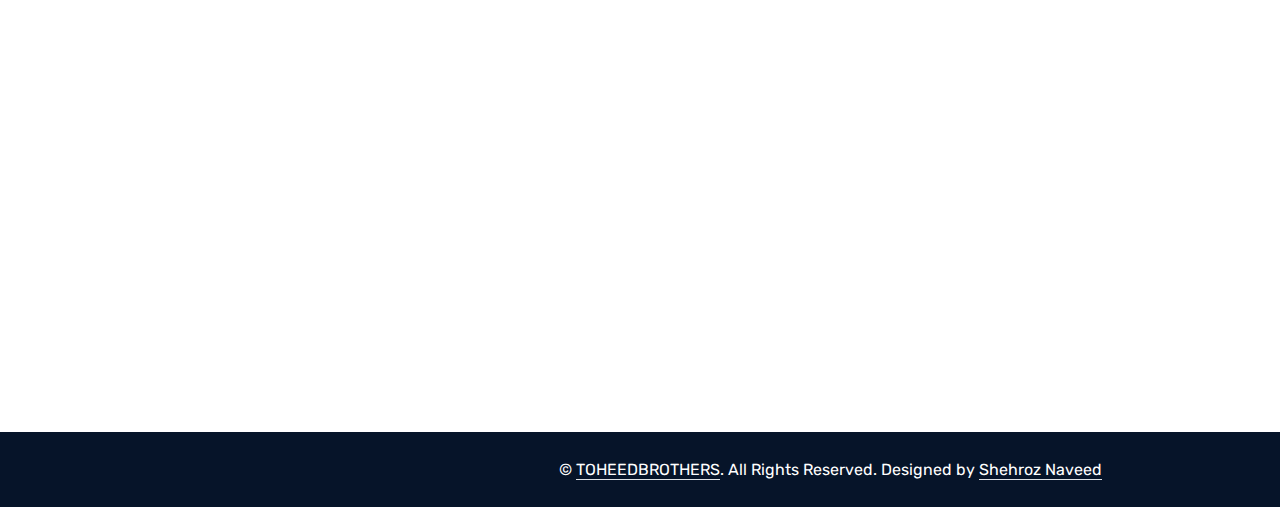
==== commit 9142b589: "update" ====
--- a/about.html
+++ b/about.html
@@ -6,7 +6,7 @@
     <title>Toheed Brothers - Custom Clearing Agent</title>
     <meta content="width=device-width, initial-scale=1.0" name="viewport">
     <meta content="Toheed Brothers" name="Toheed Brothers, Customs, Malik Hassham, Malik Toheed">
-    <meta content="Free HTML Templates" name="toheed brothers, about toheed brothers, toheed">
+    <meta content="Toheed Brothers" name="toheed brothers, about toheed brothers, toheed">
 
 
     <!-- Favicon -->
@@ -68,21 +68,20 @@
     <div class="container-fluid position-relative p-0">
         <nav class="navbar navbar-expand-lg navbar-dark px-5 py-3 py-lg-0">
             <a href="index.html" class="navbar-brand p-0">
-                <img src="/img/new-logo.png" alt="HTML5 Icon" style="width:80px;height:80px;">
+                <img src="img/new-logo.png" alt="HTML5 Icon" style="width:80px;height:80px;">
             </a>
             <button class="navbar-toggler" type="button" data-bs-toggle="collapse" data-bs-target="#navbarCollapse">
                 <span class="fa fa-bars"></span>
             </button>
             <div class="collapse navbar-collapse" id="navbarCollapse">
                 <div class="navbar-nav ms-auto py-0">
-                    <a href="" class="nav-item nav-link ">Home</a>
-                    <a href="" class="nav-item nav-link active">About</a>
-                    <a href="" class="nav-item nav-link">Services</a>
-                    <a href="" class="nav-item nav-link">Team Members</a>
-                    <a href="" class="nav-item nav-link">Our feature</a>
+                    <a href="index.html" class="nav-item nav-link ">Home</a>
+                    <a href="about.html" class="nav-item nav-link active">About</a>
+                    <a href="service.html" class="nav-item nav-link">Services</a>
+                    <a href="team.html" class="nav-item nav-link">Team Members</a>
 
                                      
-                    <a href="" class="nav-item nav-link">Contact</a>
+                    <a href="contact.html" class="nav-item nav-link">Contact</a>
                 </div>
             </div>
         </nav>
@@ -461,7 +460,7 @@
                 <div class="col-lg-4 col-md-6 footer-about">
                     <div class="d-flex flex-column align-items-center justify-content-center text-center h-100 bg-primary p-4">
                         <a href="index.html" class="navbar-brand">
-                            <img src="/img/new-logo.png" alt="HTML5 Icon" style="width:80px;height:80px;">
+                            <img src="img/new-logo.png" alt="HTML5 Icon" style="width:80px;height:80px;">
                         </a>
                         <p class="mt-3 mb-4">Our customs clearing agency has extensive expertise in managing the clearance of all types of machinery consignments & mix metals
                              ensuring that your shipment is processed efficiently and in compliance with all relevant regulations.</p>
--- a/css/style.css
+++ b/css/style.css
@@ -473,7 +473,7 @@
 }
 
 .bg-header {
-    background: linear-gradient(rgba(9, 30, 62, .7), rgba(9, 30, 62, .7)), url(../img/carousel-1.jpg) center center no-repeat;
+    background: linear-gradient(rgba(9, 30, 62, .7), rgba(9, 30, 62, .7)), url(../img/1.jpg) center center no-repeat;
     background-size: cover;
 }
 
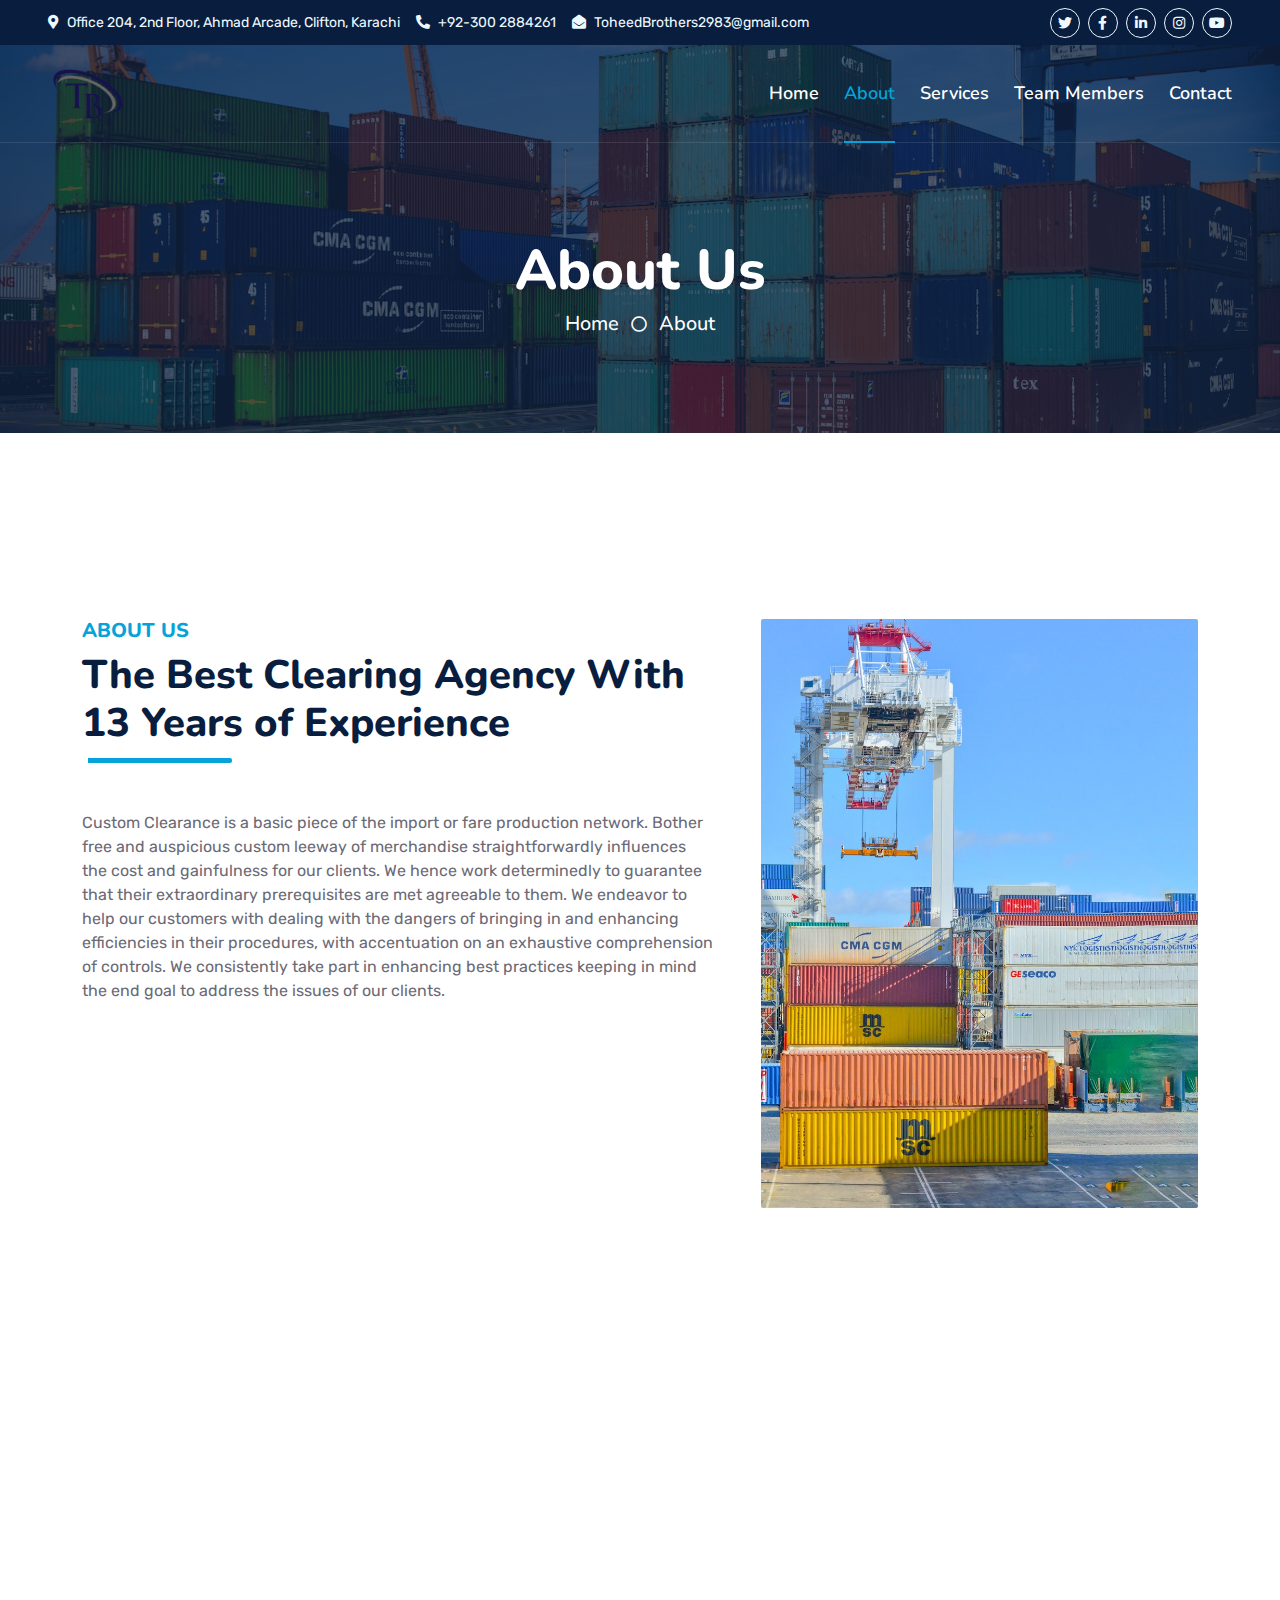
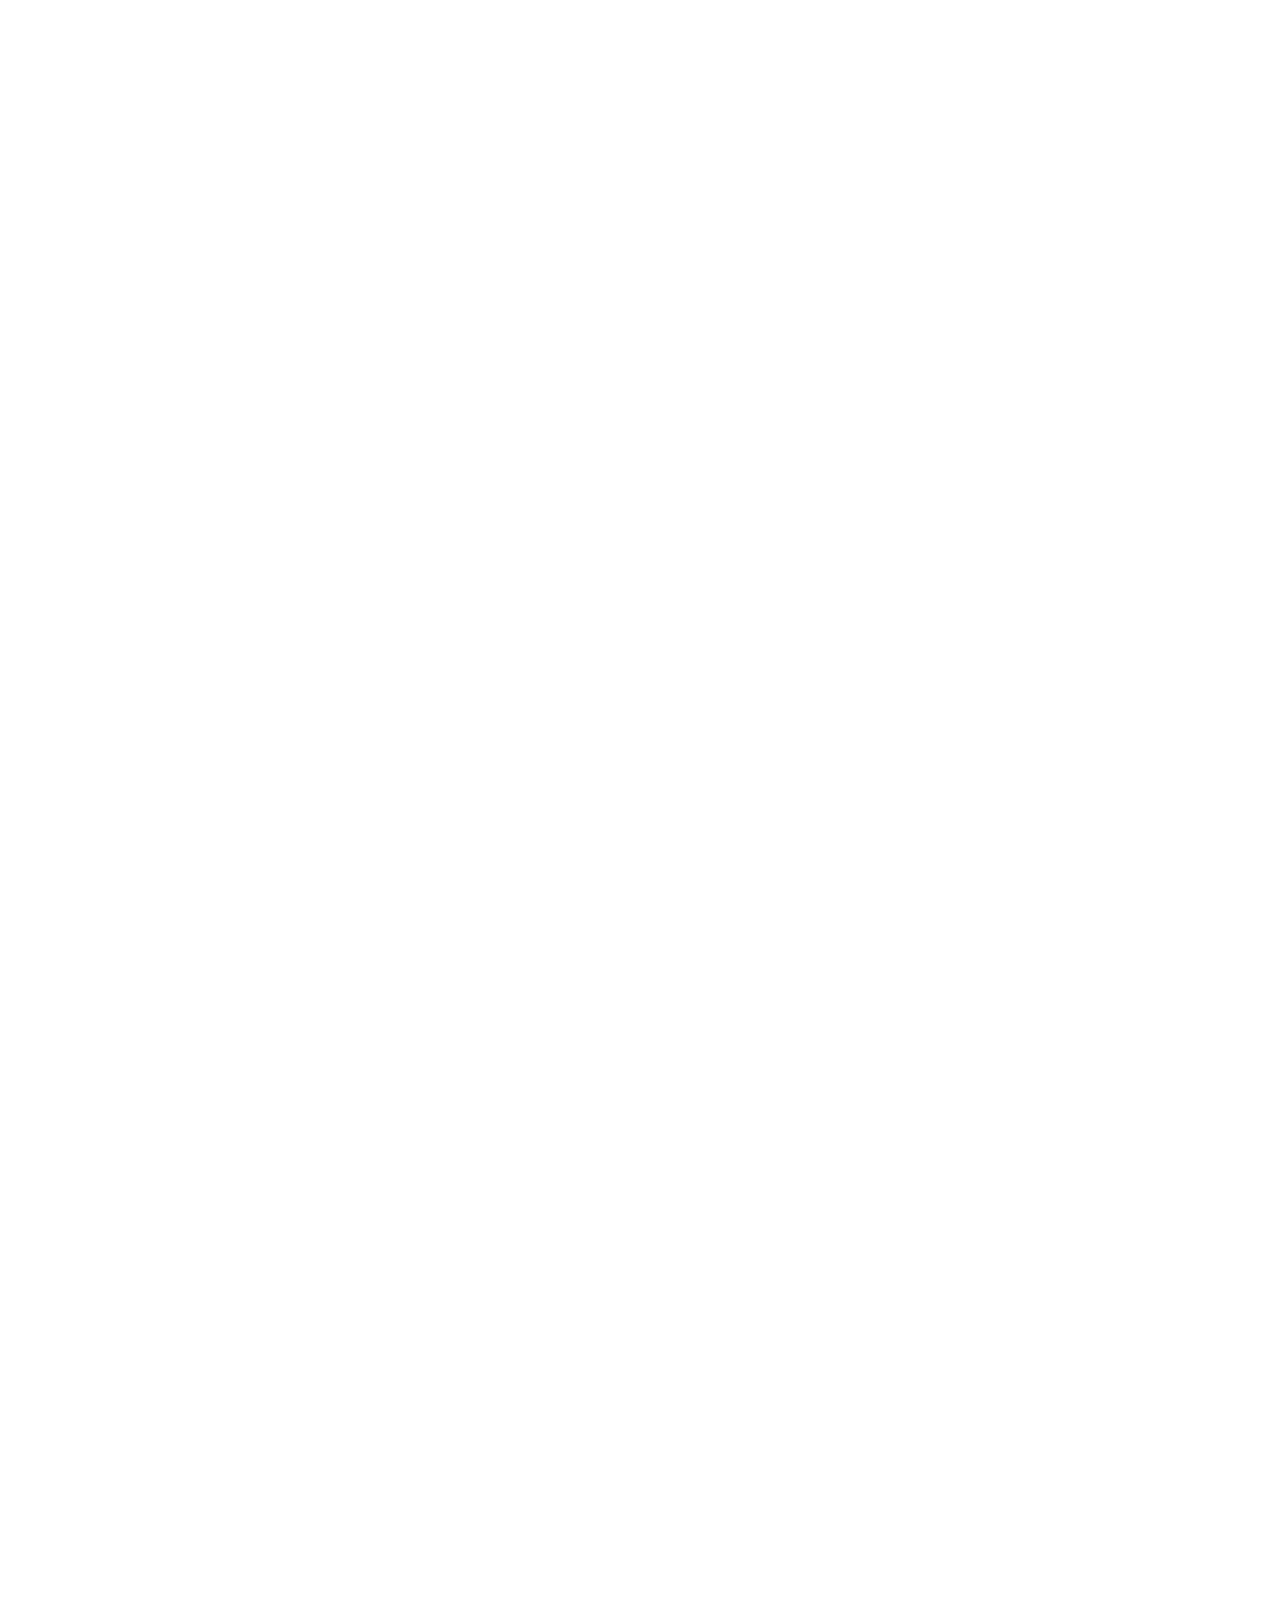
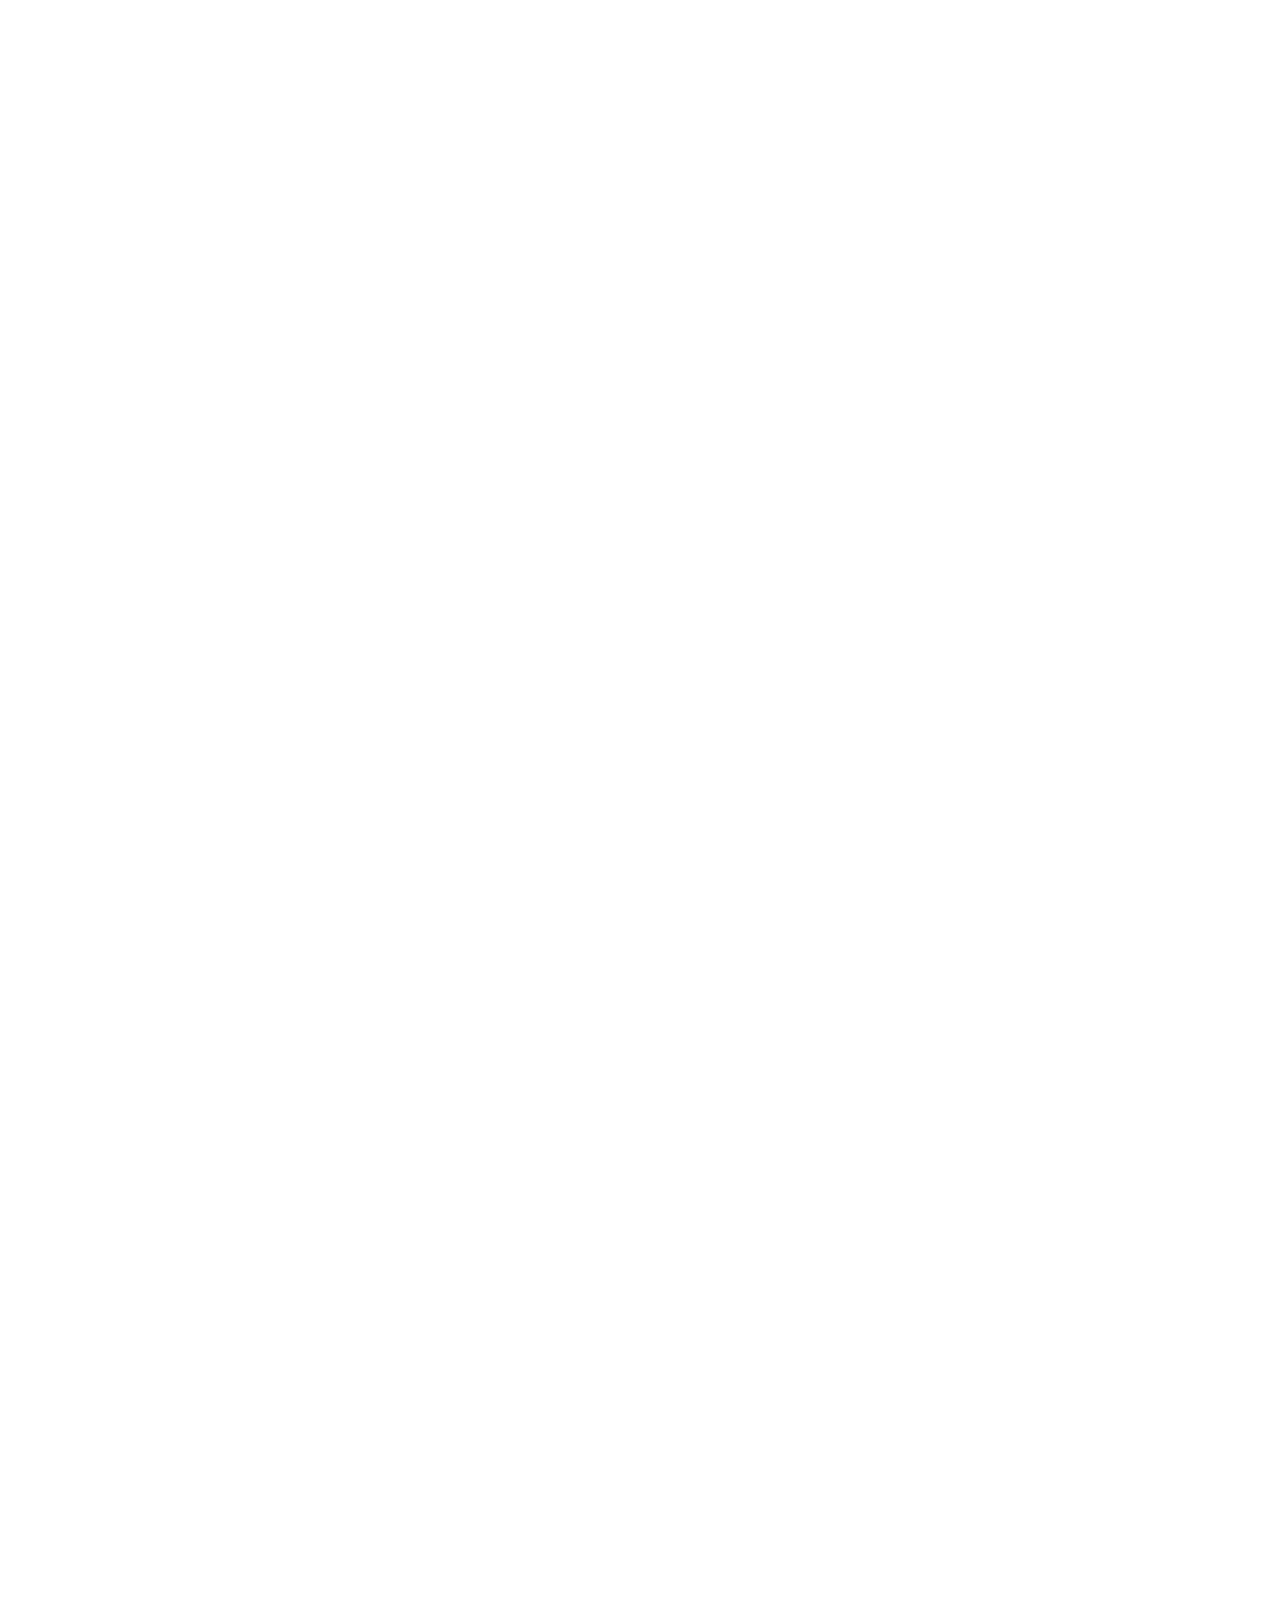
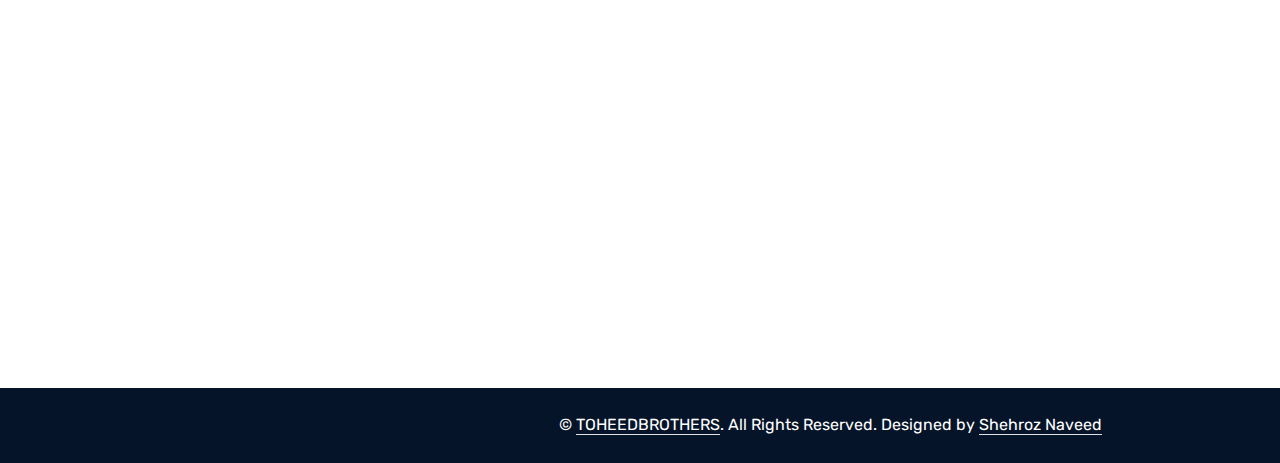
==== commit a79009ac: "ok" ====
--- a/about.html
+++ b/about.html
@@ -207,23 +207,7 @@
                         </div>
                     </div>
                 </div>
-                <div class="col-lg-4 wow slideInUp" data-wow-delay="0.9s">
-                    <div class="team-item bg-light rounded overflow-hidden">
-                        <div class="team-img position-relative overflow-hidden">
-                            <img class="img-fluid w-100" src="img/.jpg" alt="">
-                            <div class="team-social">
-                                <a class="btn btn-lg btn-primary btn-lg-square rounded" href=""><i class="fab fa-twitter fw-normal"></i></a>
-                                <a class="btn btn-lg btn-primary btn-lg-square rounded" href=""><i class="fab fa-facebook-f fw-normal"></i></a>
-                                <a class="btn btn-lg btn-primary btn-lg-square rounded" href=""><i class="fab fa-instagram fw-normal"></i></a>
-                                <a class="btn btn-lg btn-primary btn-lg-square rounded" href=""><i class="fab fa-linkedin-in fw-normal"></i></a>
-                            </div>
-                        </div>
-                        <div class="text-center py-4">
-                            <h4 class="text-primary">Rehmatullah Khan</h4>
-                            <p class="text-uppercase m-0">Consultant</p>
-                        </div>
-                    </div>
-                </div>
+               
 
                 <div class="col-lg-4 wow slideInUp" data-wow-delay="0.9s">
                     <div class="team-item bg-light rounded overflow-hidden">
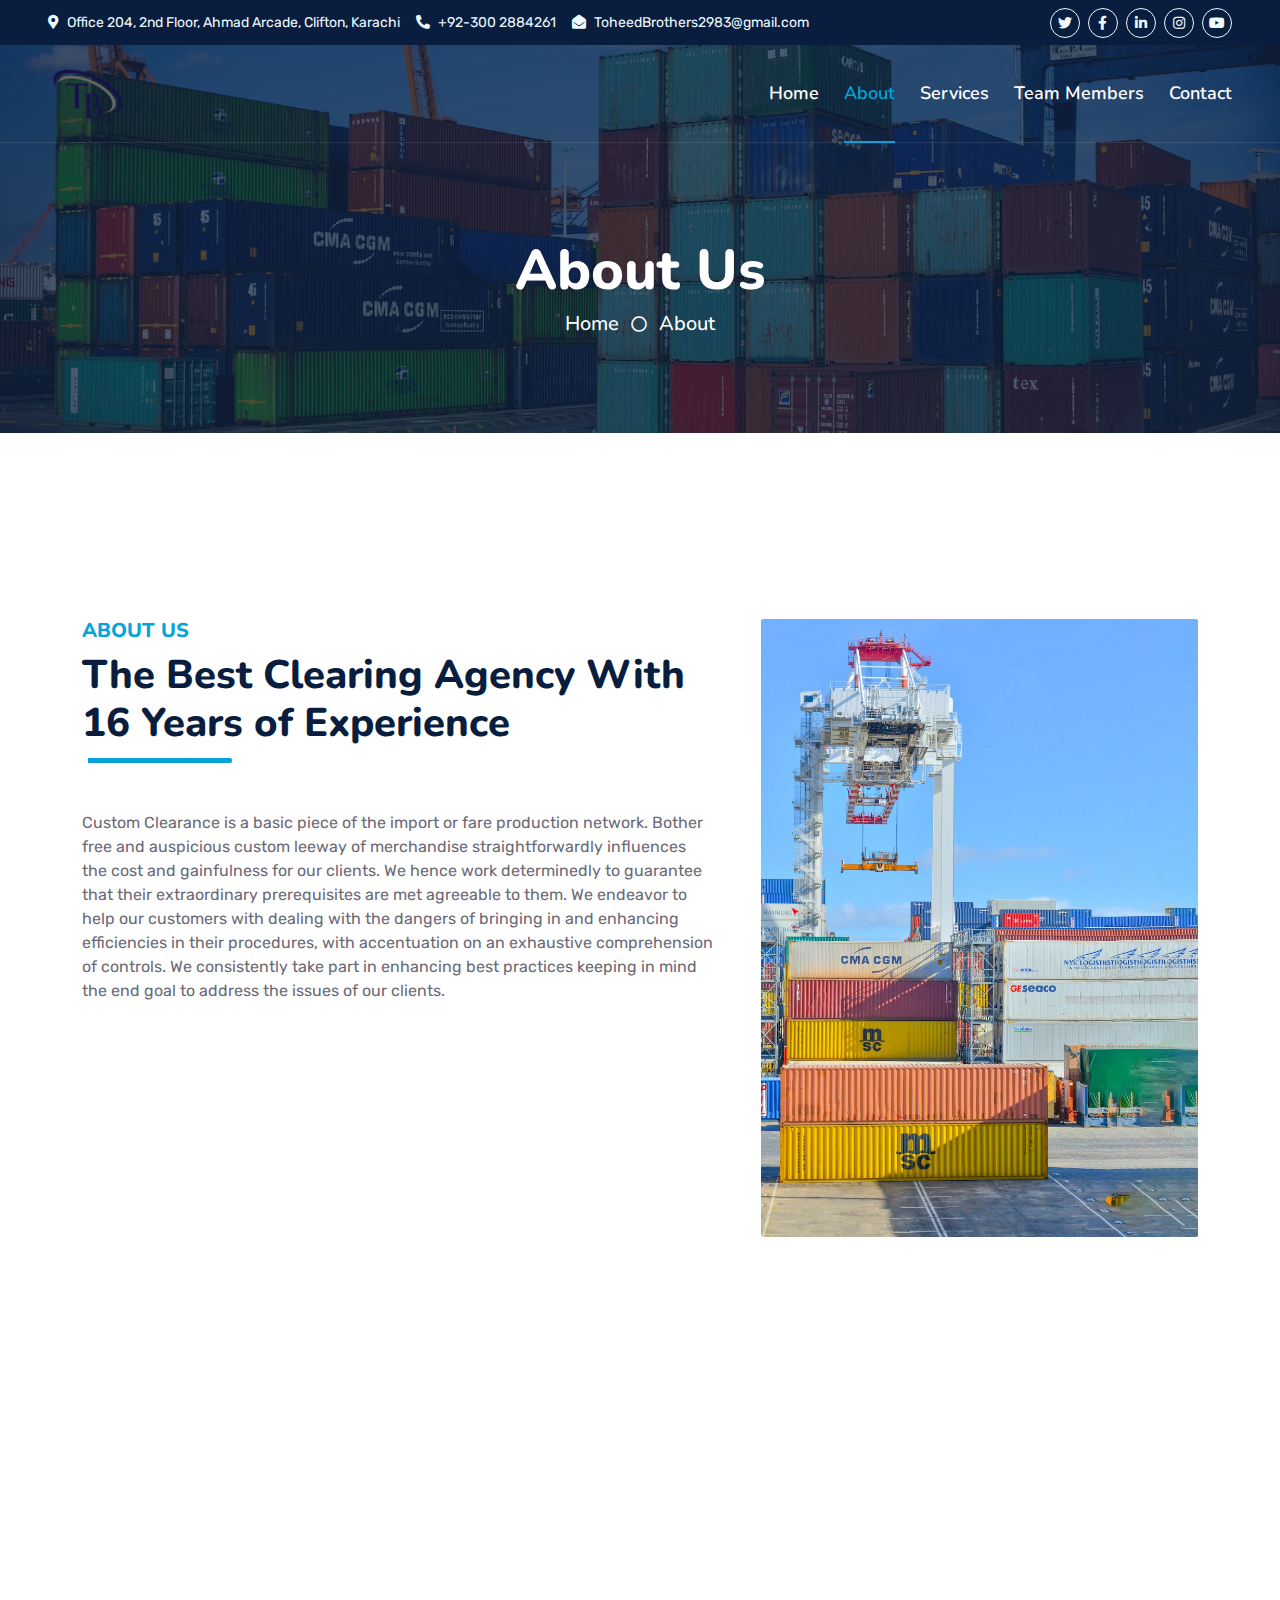
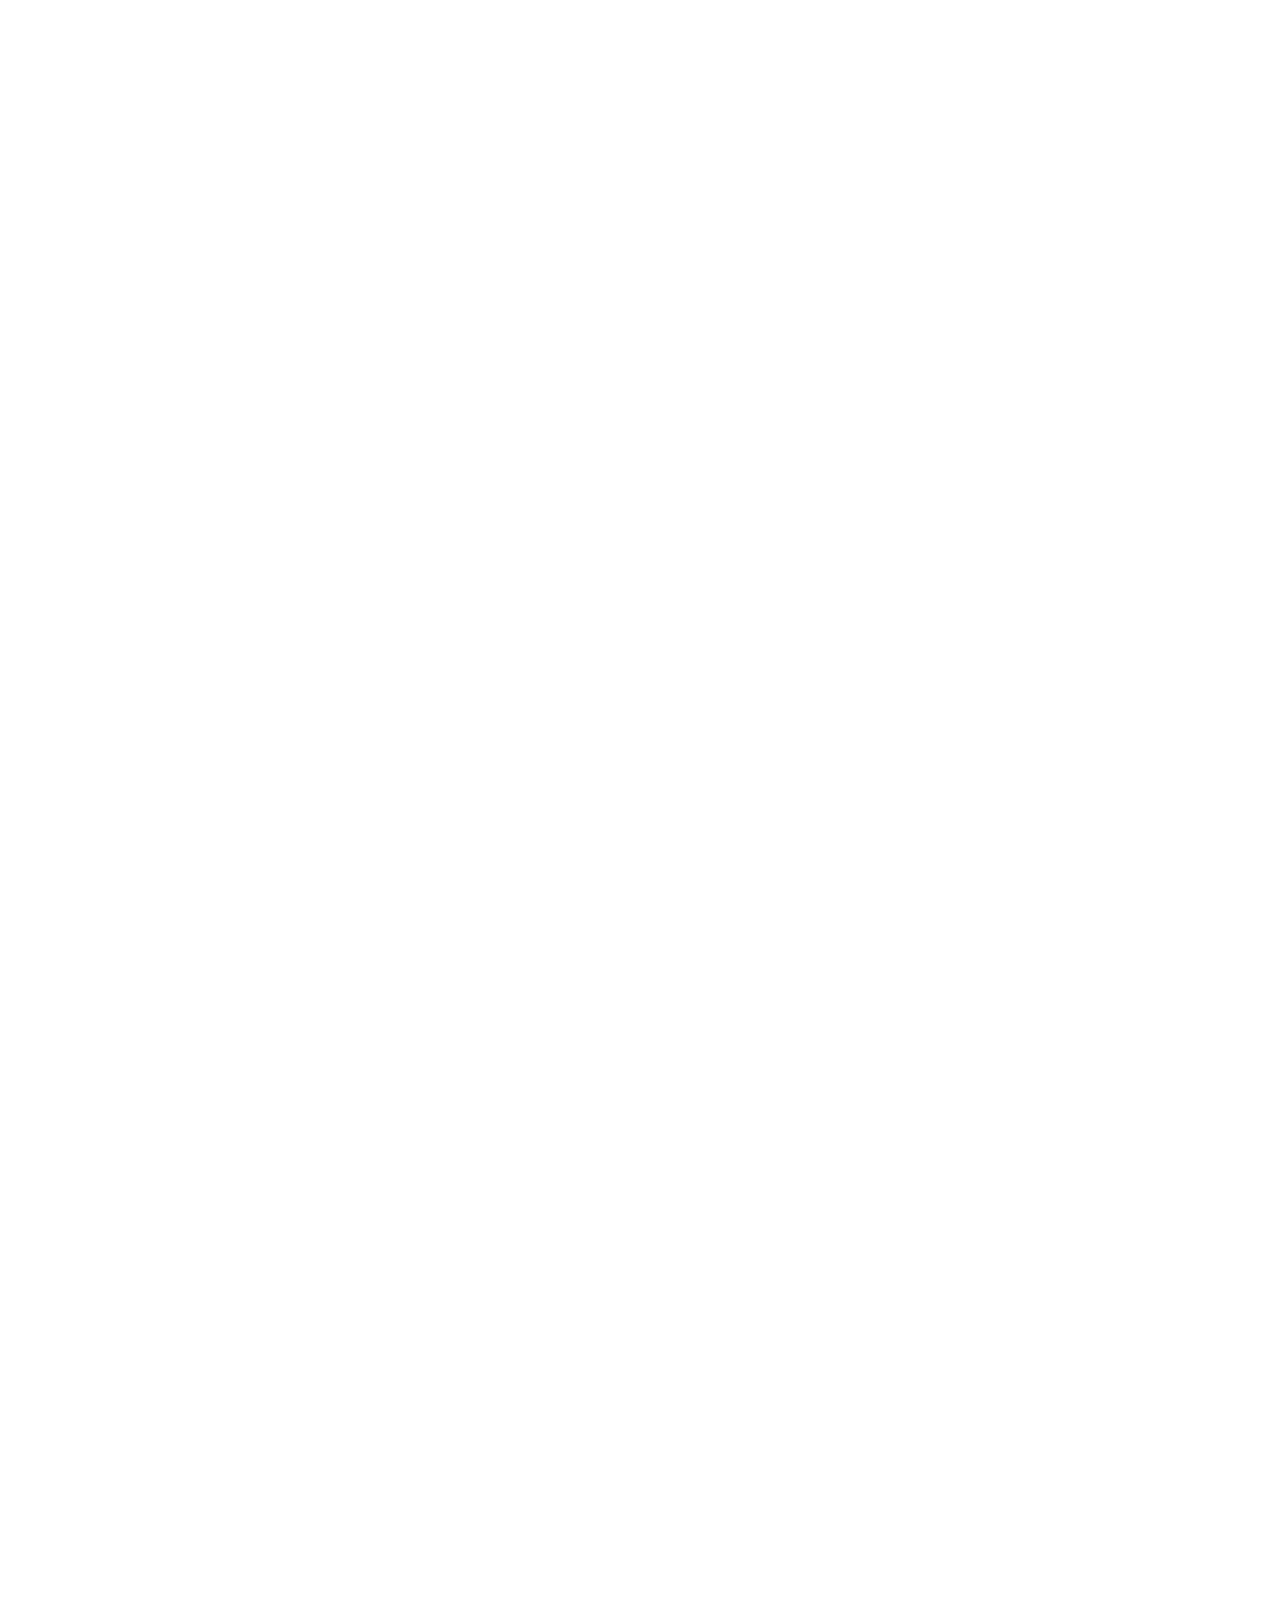
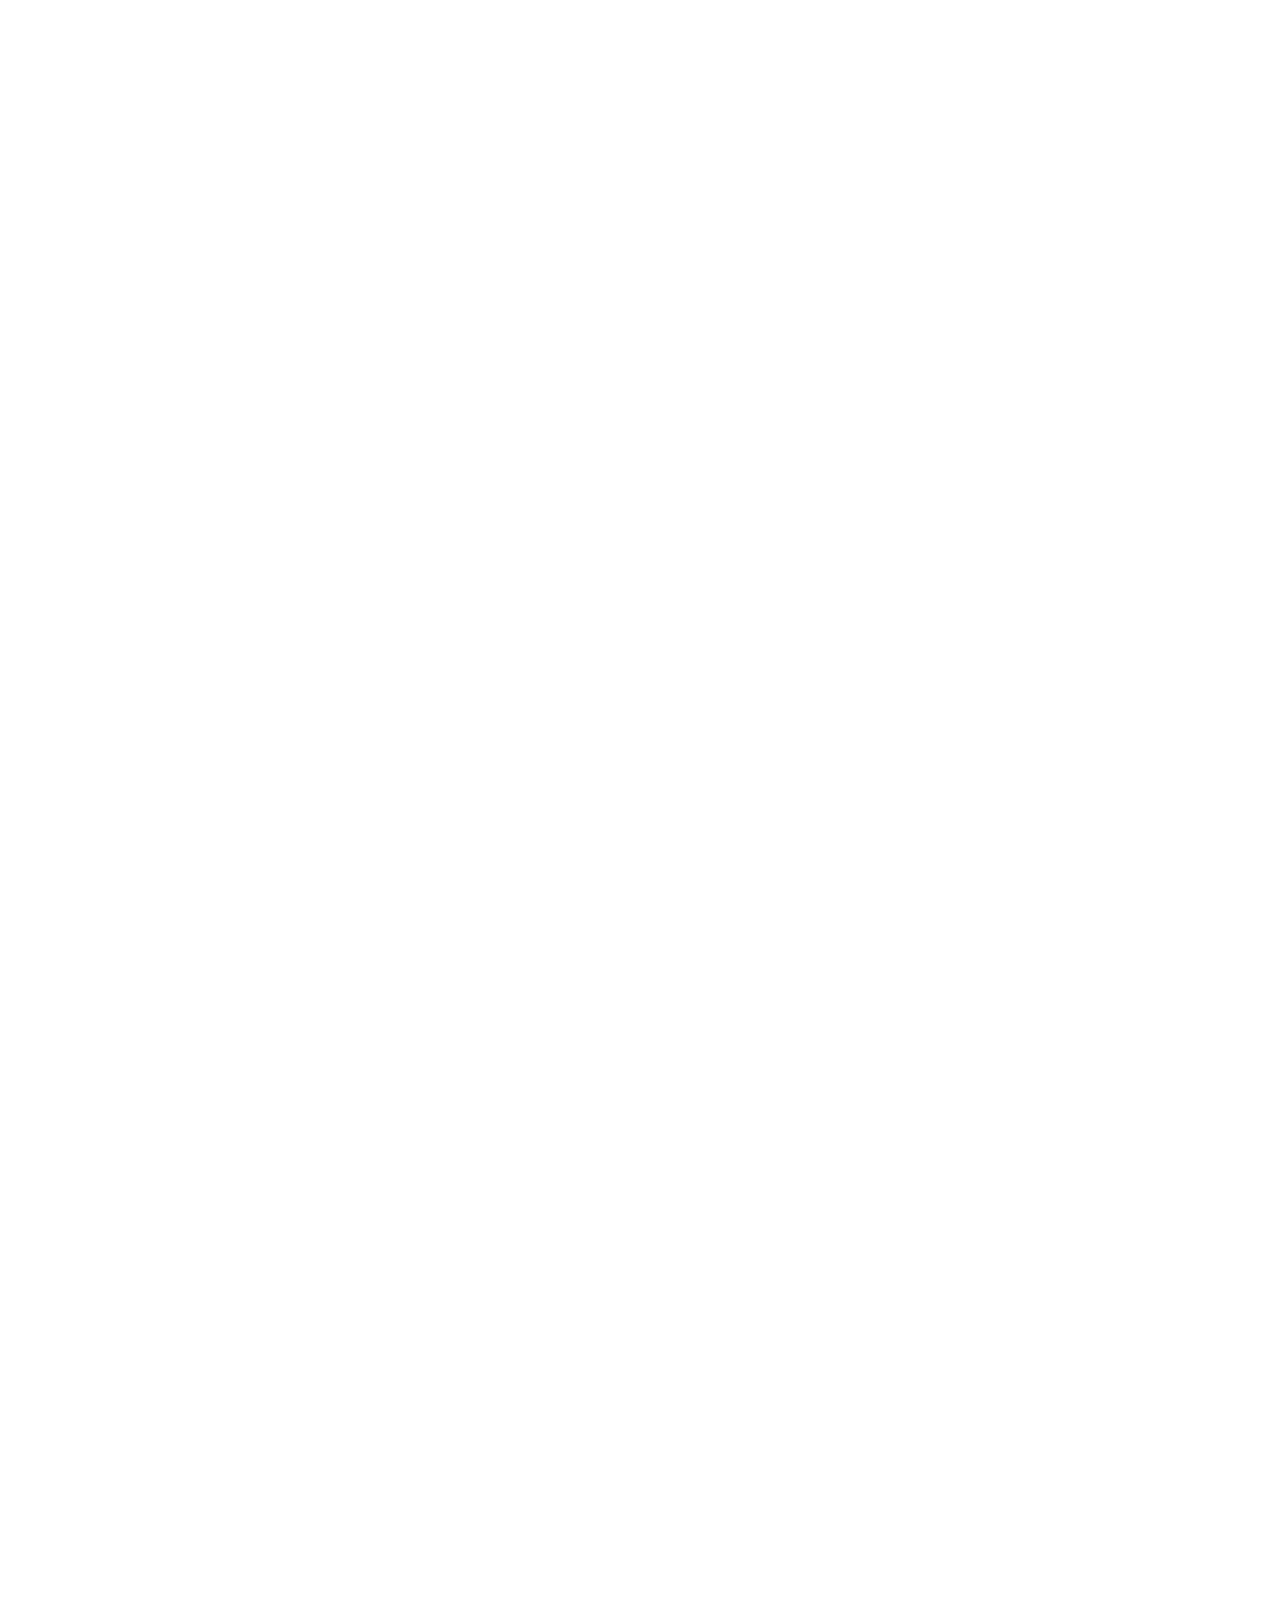
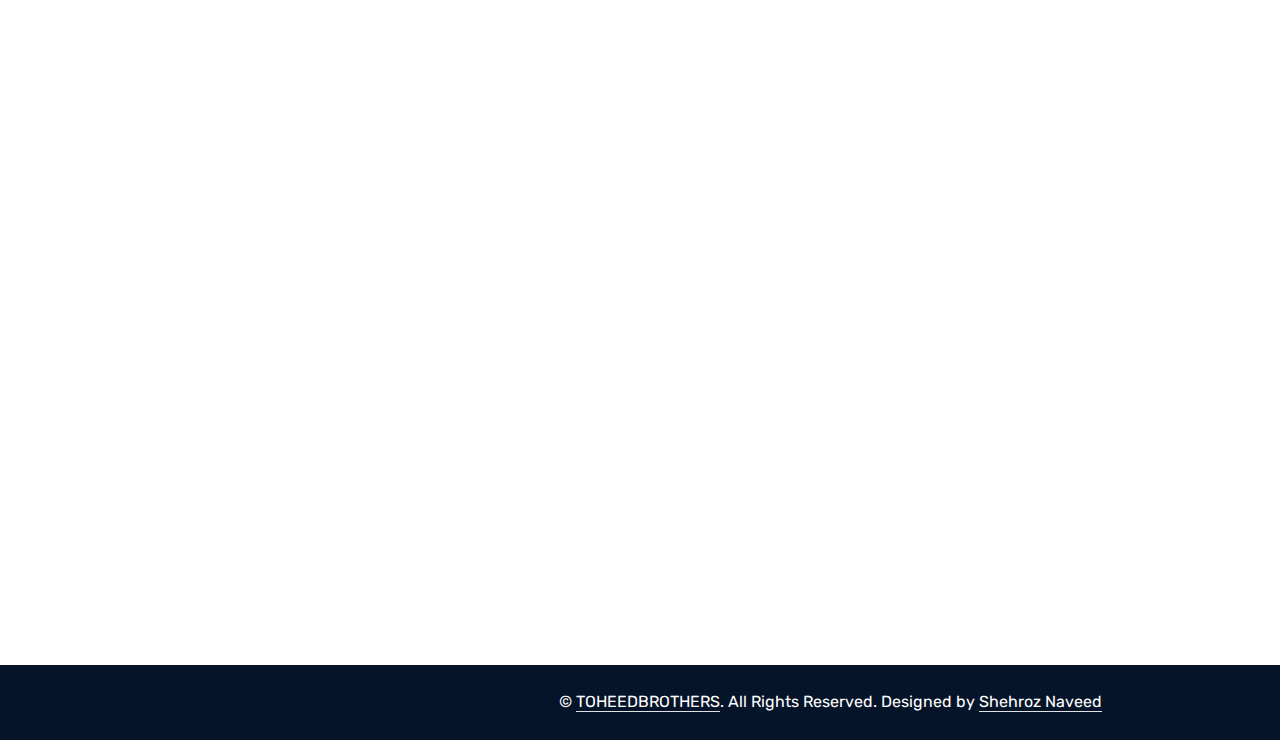
==== commit bce36835: "okkk" ====
--- a/about.html
+++ b/about.html
@@ -3,7 +3,7 @@
 
 <head>
     <meta charset="utf-8">
-    <title>Toheed Brothers - Custom Clearing Agent</title>
+    <title>About Toheed Brothers - Custom Clearing Agent</title>
     <meta content="width=device-width, initial-scale=1.0" name="viewport">
     <meta content="Toheed Brothers" name="Toheed Brothers, Customs, Malik Hassham, Malik Toheed">
     <meta content="Toheed Brothers" name="toheed brothers, about toheed brothers, toheed">
@@ -127,14 +127,14 @@
                 <div class="col-lg-7">
                     <div class="section-title position-relative pb-3 mb-5">
                         <h5 class="fw-bold text-primary text-uppercase">About Us</h5>
-                        <h1 class="mb-0">The Best Clearing Agency With 13 Years of Experience</h1>
+                        <h1 class="mb-0">The Best Clearing Agency With 16 Years of Experience</h1>
                     </div>
                     <p class="mb-4">
                         Custom Clearance is a basic piece of the import or fare production network. Bother free and auspicious custom leeway of merchandise straightforwardly influences the cost and gainfulness for our clients. We hence work determinedly to guarantee that their extraordinary prerequisites are met agreeable to them. We endeavor to help our customers with dealing with the dangers of bringing in and enhancing efficiencies in their procedures, with accentuation on an exhaustive comprehension of controls. We consistently take part in enhancing best practices keeping in mind the end goal to address the issues of our clients.
                     </p>
                     <div class="row g-0 mb-3">
                         <div class="col-sm-6 wow zoomIn" data-wow-delay="0.2s">
-                            <h5 class="mb-3"><i class="fa fa-check text-primary me-3"></i>Used Machinery</h5>
+                            <h5 class="mb-3"><i class="fa fa-check text-primary me-3"></i>Used / New Machinery</h5>
                             <h5 class="mb-3"><i class="fa fa-check text-primary me-3"></i>Mix Metal Scrap</h5>
                         </div>
                         <div class="col-sm-6 wow zoomIn" data-wow-delay="0.4s">
@@ -149,6 +149,7 @@
                         <div class="ps-4">
                             <h5 class="mb-2">Call to ask any question</h5>
                             <h4 class="text-primary mb-0">+92 300-2884261 </h4>
+                            <h4 class="text-primary mb-0">021-35363385 </h4>
                         </div>
                     </div>
                 </div>
@@ -164,19 +165,21 @@
 
 
    
+
+    
 
     <!-- Team Start -->
     <div class="container-fluid py-5 wow fadeInUp" data-wow-delay="0.1s">
         <div class="container py-5">
             <div class="section-title text-center position-relative pb-3 mb-5 mx-auto" style="max-width: 600px;">
                 <h5 class="fw-bold text-primary text-uppercase">Team Members</h5>
-                <h1 class="mb-0">Professional Stuffs Ready to Help Your Business</h1>
+                <h1 class="mb-0">Professional Staff Ready to Help Your Business</h1>
             </div>
             <div class="row g-5">
                 <div class="col-lg-4 wow slideInUp" data-wow-delay="0.3s">
                     <div class="team-item bg-light rounded overflow-hidden">
                         <div class="team-img position-relative overflow-hidden">
-                            <img class="img-fluid w-100" src="img/toheedbhi1.jpeg" alt="">
+                            <img class="img-fluid w-100" src="img/toheedbhi3.jpeg" alt="">
                             <div class="team-social">
                                 <a class="btn btn-lg btn-primary btn-lg-square rounded" href=""><i class="fab fa-twitter fw-normal"></i></a>
                                 <a class="btn btn-lg btn-primary btn-lg-square rounded" href=""><i class="fab fa-facebook-f fw-normal"></i></a>
@@ -332,15 +335,15 @@
                         </div>
                         <div class="text-center py-4">
                             <h4 class="text-primary">Muhammad Zeeshan</h4>
-                            <p class="text-uppercase m-0"> GD Typing Master </p>
-                        </div>
-                    </div>
-                </div>
-
-                <div class="col-lg-4 wow slideInUp" data-wow-delay="0.9s">
-                    <div class="team-item bg-light rounded overflow-hidden">
-                        <div class="team-img position-relative overflow-hidden">
-                            <img class="img-fluid w-100" src="img/userimage.png" alt="">
+                            <p class="text-uppercase m-0"> Office Clerk </p>
+                        </div>
+                    </div>
+                </div>
+
+                <div class="col-lg-4 wow slideInUp" data-wow-delay="0.9s">
+                    <div class="team-item bg-light rounded overflow-hidden">
+                        <div class="team-img position-relative overflow-hidden">
+                            <img class="img-fluid w-100" src="img/nomi.jpeg" alt="">
                             <div class="team-social">
                                 <a class="btn btn-lg btn-primary btn-lg-square rounded" href=""><i class="fab fa-twitter fw-normal"></i></a>
                                 <a class="btn btn-lg btn-primary btn-lg-square rounded" href=""><i class="fab fa-facebook-f fw-normal"></i></a>
@@ -368,7 +371,7 @@
                         </div>
                         <div class="text-center py-4">
                             <h4 class="text-primary">Zaki Muhammad</h4>
-                            <p class="text-uppercase m-0"> Indoor Supervior </p>
+                            <p class="text-uppercase m-0"> Office Clerk </p>
                         </div>
                     </div>
                 </div>
@@ -430,6 +433,9 @@
             </div>
         </div>
     </div>
+    <!-- Team End -->
+
+
     <!-- Team End -->
 
 
@@ -475,6 +481,13 @@
                                 <i class="bi bi-telephone text-primary me-2"></i>
                                 <p class="mb-0">+92-300 2884261</p>
                             </div>
+                            <div class="d-flex mb-2">
+                                <i class="bi bi-telephone text-primary me-2"></i>
+                                
+                                <p class="mb-0">021-35363385</p>
+                               
+
+                            </div>
                             <div class="d-flex mt-4">
                                 <a class="btn btn-primary btn-square me-2" href="#"><i class="fab fa-twitter fw-normal"></i></a>
                                 <a class="btn btn-primary btn-square me-2" href="#"><i class="fab fa-facebook-f fw-normal"></i></a>
